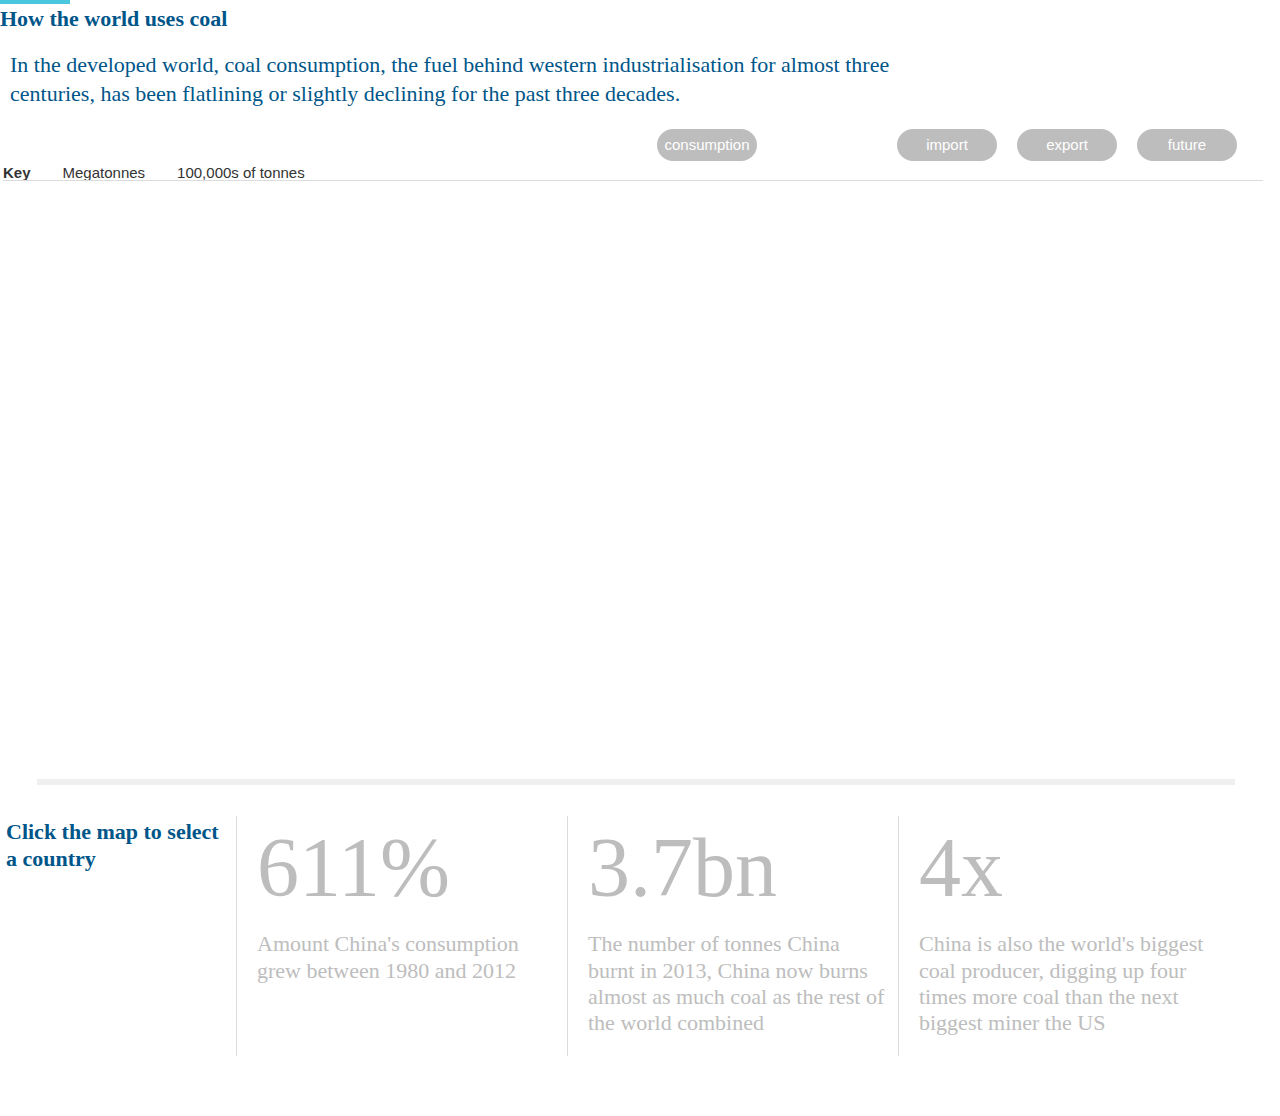
==== index.html @ 3885ae42 "initial commit" ====
<!DOCTYPE html>
<!-- saved from url=(0068)file://localhost/Users/cfenn/Desktop/forceLayoutTutorials/tute5.html -->
<html>
<head>
	<meta charset="utf-8"/>
		<meta name="viewport" content="width=device-width, initial-scale=1">

		<!-- CSS_START -->
		<!--  <link rel="stylesheet" href="css/local-fonts.css"/> -->
		<link rel="stylesheet" href="http://pasteup.guim.co.uk/0.0.5/css/fonts.pasteup.min.css"/>
		<link rel="stylesheet" href="js/libs/noUiSlider.7.0.9/jquery.nouislider.css"/>
		<link rel="stylesheet" href="css/main.css"/>

		<!-- CSS_END -->
		<!-- JS_START -->
<title>Interactive</title>
</head>

<div id="top-bar"></div>
	<div id="top-header">How the world uses coal</div>
	<!-- <div id="top-header-sub">since 1980</div> -->
<div class="wrapper">
<div id="yearText" class="large-number-top"> </div>	
<div class="copy-holder-top" id="copyHolderTop">
	In the developed world, coal consumption, the fuel behind western industrialisation for almost three centuries, has been flatlining or slightly declining for the past three decades.
			</div>
			<!-- <div id="key-holder"></div> -->
			<div id="button-holder">
				<div class="buttonnav" id="button_Future">
				  future
				</div>

				<!-- <div class="buttonnav" id="button_Trade">
				  trade
				</div> -->

				<div class="buttonnav" id="button_Export">
				  export
				</div>

				<div class="buttonnav" id="button_Import">
				  import
				</div>
				
				<div class="buttonnav-selected"  id="button_Production">
				 production
				</div>
				
				<div class="buttonnav" id="button_Consumption">
				  consumption
				</div>				

			</div>
			
			
			
	
			
			<div id="heatmap-key">
				<div class="key-item-title">Key</div>
				<div class="key-item" id="key-item-1"><div class="key-item-color-one"></div>Megatonnes</div>
				<div class="key-item" id="key-item-2"><div class="key-item-color-two"></div>100,000s of tonnes</div>
				<!-- <div class="key-item-short" id="key-item-3"><div class="key-item-color-three"></div>Imports</div>
				<div class="key-item-short" id="key-item-4"><div class="key-item-color-four"></div>Exports</div> -->
				
			</div>
			<div id="graphic-holder">

			</div>
			
			<div class="timeline">
					<div class="progressContainer">
							<!-- <div class="playButton" data-status="paused">

							</div> -->
							<div class="rangeContainer">
							  		<div id="slider-range">
							  			
							  		</div>
						  	</div>
					</div>
			</div>
			<div id="factbox-holder">
					<div id="col1" class="factbox-holder-col-left">
						<div class="small-col-header"  id="countryTitle">Click the map to select a country</div>
					</div>

					<div id="col2" class="factbox-holder-col-center-left">
						
						<div id="col-2-number" class="large-number">611%</div>
						<div class="number-caption" id="col-2-caption">Amount China's consumption grew between 1980 and 2012</div>
					</div>


					<div id="col3" class="factbox-holder-col-center-right">
						<div id="col-3-number" class="large-number">3.7bn</div>
						<div class="number-caption"  id="col-3-caption">The number of tonnes China burnt in 2013, China now burns almost as much coal as the rest of the world combined</div>
						
					</div>


					<div id="col4" class="factbox-holder-col-right">
						<div id="col-4-number" class="large-number">4x</div>
						<div class="number-caption"  id="col-4-caption">China is also the world's biggest coal producer, digging up four times more coal than the next biggest miner the US</div>
						
					</div>
			</div>
			
			
			
</div>	
		





<script src="http://interactive.guim.co.uk/libs/iframe-messenger/iframeMessenger.js" type="text/javascript"></script>
<script src="js/libs/d3/d3.v3.min.js"></script>

<script src='js/libs/jquery-1.10.1.min.js' type="text/javascript"></script>
<script src='js/libs/TweenMax.min.js' type="text/javascript"></script>
<script src="js/libs/touchmouse.js"></script>
<script src="js/libs/underscore/underscore-min.js" charset="utf-8">
<script src="js/libs/datejs/date-en-GB.js"></script>


<script src="http://d3js.org/topojson.v0.min.js"></script>
<script src="js/libs/d3/d3.geom.js"></script>
<script src="js/libs/d3/d3.layout.js"></script>
<script src = "js/libs/d3/d3.geo.projection.v0.min.js"></script>

<script src="js/libs/nouislider.js"></script>

<script src="js/main.js"></script>
<!--script src="js/forceLayout.js"></script -->

<!--  USE THIS REMOTELY -->
<!--<script src="//interactive.guim.co.uk/libs/iframe-messenger/iframeMessenger.js" type="text/javascript"></script>-->
<!--  USE THIS LOCALLY -->

<script>



// standard iframe functions
function scrollPage(d) {
	var scrollTo = d.pageYOffset + d.iframeTop + currentPosition;
	iframeMessenger.scrollTo(0, scrollTo);
}


function forceIframeResize() {
	var h = $("#wrapper").innerHeight();
	iframeMessenger.resize(h);
}
</script>

</body>
</html>
---- css/local-fonts.css ----
@font-face {
    font-family: 'Guardian Agate Sans';
    src: url('http://interactive.guim.co.uk/fonts/pasteup.guim.co.uk/fonts/latin1/Guardian-Ag-Sans-1-Web-Reg.eot');
    src: url('http://interactive.guim.co.uk/fonts/pasteup.guim.co.uk/fonts/latin1/Guardian-Ag-Sans-1-Web-Reg.eot?#iefix') format('embedded-opentype'),url('http://interactive.guim.co.uk/fonts/pasteup.guim.co.uk/fonts/latin1/Guardian-Ag-Sans-1-Web-Reg.woff') format('woff'),url('http://interactive.guim.co.uk/fonts/pasteup.guim.co.uk/fonts/latin1/Guardian-Ag-Sans-1-Web-Reg.ttf') format('truetype'),url('http://interactive.guim.co.uk/fonts/pasteup.guim.co.uk/fonts/latin1/Guardian-Ag-Sans-1-Web-Reg.svg#Guardian-Text-Egyp-Web-Reg') format('svg');
    font-weight: normal;
    font-style: normal;
    font-stretch: normal;
}

@font-face {
    font-family: 'Guardian Agate Sans';
    src: url('http://interactive.guim.co.uk/fonts/pasteup.guim.co.uk/fonts/latin1/Guardian-Ag-Sans-1-Web-Reg-It.eot');
    src: url('http://interactive.guim.co.uk/fonts/pasteup.guim.co.uk/fonts/latin1/Guardian-Ag-Sans-1-Web-Reg-It.eot?#iefix') format('embedded-opentype'),url('http://interactive.guim.co.uk/fonts/pasteup.guim.co.uk/fonts/latin1/Guardian-Ag-Sans-1-Web-Reg-It.woff') format('woff'),url('http://interactive.guim.co.uk/fonts/pasteup.guim.co.uk/fonts/latin1/Guardian-Ag-Sans-1-Web-Reg-It.ttf') format('truetype'),url('http://interactive.guim.co.uk/fonts/pasteup.guim.co.uk/fonts/latin1/Guardian-Ag-Sans-1-Web-Reg-It.svg#Guardian-Text-Egyp-Web-Reg-It') format('svg');
    font-weight: normal;
    font-style: italic;
    font-stretch: normal;
}

@font-face {
    font-family: 'Guardian Agate Sans';
    src: url('http://interactive.guim.co.uk/fonts/pasteup.guim.co.uk/fonts/latin1/Guardian-Ag-Sans-1-Web-Bold.eot');
    src: url('http://interactive.guim.co.uk/fonts/pasteup.guim.co.uk/fonts/latin1/Guardian-Ag-Sans-1-Web-Bold.eot?#iefix') format('embedded-opentype'),url('http://interactive.guim.co.uk/fonts/pasteup.guim.co.uk/fonts/latin1/Guardian-Ag-Sans-1-Web-Bold.woff') format('woff'),url('http://interactive.guim.co.uk/fonts/pasteup.guim.co.uk/fonts/latin1/Guardian-Ag-Sans-1-Web-Bold.ttf') format('truetype'),url('http://interactive.guim.co.uk/fonts/pasteup.guim.co.uk/fonts/latin1/Guardian-Ag-Sans-1-Web-Bold.svg#Guardian-Text-Egyp-Web-Medium') format('svg');
    font-weight: bold;
    font-style: normal;
    font-stretch: normal;
}

@font-face {
    font-family: 'Guardian Agate Sans';
    src: url('http://interactive.guim.co.uk/fonts/pasteup.guim.co.uk/fonts/latin1/Guardian-Ag-Sans-1-Web-Bold-It.eot');
    src: url('http://interactive.guim.co.uk/fonts/pasteup.guim.co.uk/fonts/latin1/Guardian-Ag-Sans-1-Web-Bold-It.eot?#iefix') format('embedded-opentype'),url('http://interactive.guim.co.uk/fonts/pasteup.guim.co.uk/fonts/latin1/Guardian-Ag-Sans-1-Web-Bold-It.woff') format('woff'),url('http://interactive.guim.co.uk/fonts/pasteup.guim.co.uk/fonts/latin1/Guardian-Ag-Sans-1-Web-Bold-It.ttf') format('truetype'),url('http://interactive.guim.co.uk/fonts/pasteup.guim.co.uk/fonts/latin1/Guardian-Ag-Sans-1-Web-Bold-It.svg#Guardian-Text-Egyp-Web-Med-It') format('svg');
    font-weight: bold;
    font-style: italic;
    font-stretch: normal;
}

@font-face {
    font-family: 'Guardian Compact';
    src: url('http://interactive.guim.co.uk/fonts/pasteup.guim.co.uk/fonts/latin1/Guardian-Compact-Web-Black.eot');
    src: url('http://interactive.guim.co.uk/fonts/pasteup.guim.co.uk/fonts/latin1/Guardian-Compact-Web-Black.eot?#iefix') format('embedded-opentype'),url('http://interactive.guim.co.uk/fonts/pasteup.guim.co.uk/fonts/latin1/Guardian-Compact-Web-Black.woff') format('woff'),url('http://interactive.guim.co.uk/fonts/pasteup.guim.co.uk/fonts/latin1/Guardian-Compact-Web-Black.ttf') format('truetype'),url('http://interactive.guim.co.uk/fonts/pasteup.guim.co.uk/fonts/latin1/Guardian-Compact-Web-Black.svg#Guardian-Compact-Web-Black') format('svg');
    font-weight: normal;
    font-style: normal;
    font-stretch: normal;
}

@font-face {
    font-family: "Guardian Egyptian Headline";
    src: url('http://interactive.guim.co.uk/fonts/pasteup.guim.co.uk/fonts/latin1/Guardian-Egyp-Web-Light.eot');
    src: url('http://interactive.guim.co.uk/fonts/pasteup.guim.co.uk/fonts/latin1/Guardian-Egyp-Web-Light.eot?#iefix') format('embedded-opentype'),url('http://interactive.guim.co.uk/fonts/pasteup.guim.co.uk/fonts/latin1/Guardian-Egyp-Web-Light.woff') format('woff'),url('http://interactive.guim.co.uk/fonts/pasteup.guim.co.uk/fonts/latin1/Guardian-Egyp-Web-Light.ttf') format('truetype'),url('http://interactive.guim.co.uk/fonts/pasteup.guim.co.uk/fonts/latin1/Guardian-Egyp-Web-Light.svg#Guardian-Egyp-Web-Light') format('svg');
    font-weight: 200;
    font-style: normal;
    font-stretch: normal;
}

@font-face {
    font-family: "Guardian Egyptian Headline";
    src: url('http://interactive.guim.co.uk/fonts/pasteup.guim.co.uk/fonts/latin1/Guardian-Egyp-Web-Regular.eot');
    src: url('http://interactive.guim.co.uk/fonts/pasteup.guim.co.uk/fonts/latin1/Guardian-Egyp-Web-Regular.eot?#iefix') format('embedded-opentype'),url('http://interactive.guim.co.uk/fonts/pasteup.guim.co.uk/fonts/latin1/Guardian-Egyp-Web-Regular.woff') format('woff'),url('http://interactive.guim.co.uk/fonts/pasteup.guim.co.uk/fonts/latin1/Guardian-Egyp-Web-Regular.ttf') format('truetype'),url('http://interactive.guim.co.uk/fonts/pasteup.guim.co.uk/fonts/latin1/Guardian-Egyp-Web-Regular.svg#Guardian-Egyp-Web-Regular') format('svg');
    font-weight: normal;
    font-style: normal;
    font-stretch: normal;
}

@font-face {
    font-family: "Guardian Egyptian Headline";
    src: url('http://interactive.guim.co.uk/fonts/pasteup.guim.co.uk/fonts/latin1/Guardian-Egyp-Web-Regular-It.eot');
    src: url('http://interactive.guim.co.uk/fonts/pasteup.guim.co.uk/fonts/latin1/Guardian-Egyp-Web-Regular-It.eot?#iefix') format('embedded-opentype'),url('http://interactive.guim.co.uk/fonts/pasteup.guim.co.uk/fonts/latin1/Guardian-Egyp-Web-Regular-It.woff') format('woff'),url('http://interactive.guim.co.uk/fonts/pasteup.guim.co.uk/fonts/latin1/Guardian-Egyp-Web-Regular-It.ttf') format('truetype'),url('http://interactive.guim.co.uk/fonts/pasteup.guim.co.uk/fonts/latin1/Guardian-Egyp-Web-Regular-It.svg#Guardian-Egyp-Web-Regular-It') format('svg');
    font-weight: normal;
    font-style: italic;
    font-stretch: normal;
}

@font-face {
    font-family: "Guardian Egyptian Headline";
    src: url('http://interactive.guim.co.uk/fonts/pasteup.guim.co.uk/fonts/latin1/Guardian-Egyp-Web-Medium.eot');
    src: url('http://interactive.guim.co.uk/fonts/pasteup.guim.co.uk/fonts/latin1/Guardian-Egyp-Web-Medium.eot?#iefix') format('embedded-opentype'),url('http://interactive.guim.co.uk/fonts/pasteup.guim.co.uk/fonts/latin1/Guardian-Egyp-Web-Medium.woff') format('woff'),url('http://interactive.guim.co.uk/fonts/pasteup.guim.co.uk/fonts/latin1/Guardian-Egyp-Web-Medium.ttf') format('truetype'),url('http://interactive.guim.co.uk/fonts/pasteup.guim.co.uk/fonts/latin1/Guardian-Egyp-Web-Medium.svg#Guardian-Egyp-Web-Medium') format('svg');
    font-weight: 500;
    font-style: normal;
    font-stretch: normal;
}

@font-face {
    font-family: "Guardian Egyptian Headline";
    src: url('http://interactive.guim.co.uk/fonts/pasteup.guim.co.uk/fonts/latin1/Guardian-Egyp-Web-Semibold.eot');
    src: url('http://interactive.guim.co.uk/fonts/pasteup.guim.co.uk/fonts/latin1/Guardian-Egyp-Web-Semibold.eot?#iefix') format('embedded-opentype'),url('http://interactive.guim.co.uk/fonts/pasteup.guim.co.uk/fonts/latin1/Guardian-Egyp-Web-Semibold.woff') format('woff'),url('http://interactive.guim.co.uk/fonts/pasteup.guim.co.uk/fonts/latin1/Guardian-Egyp-Web-Semibold.ttf') format('truetype'),url('http://interactive.guim.co.uk/fonts/pasteup.guim.co.uk/fonts/latin1/Guardian-Egyp-Web-Semibold.svg#Guardian-Egyp-Web-Semibold') format('svg');
    font-weight: 600;
    font-style: normal;
    font-stretch: normal;
}

@font-face {
    font-family: "Guardian Egyptian Headline";
    src: url('http://interactive.guim.co.uk/fonts/pasteup.guim.co.uk/fonts/latin1/Guardian-Egyp-Web-Semibold-It.eot');
    src: url('http://interactive.guim.co.uk/fonts/pasteup.guim.co.uk/fonts/latin1/Guardian-Egyp-Web-Semibold-It.eot?#iefix') format('embedded-opentype'),url('http://interactive.guim.co.uk/fonts/pasteup.guim.co.uk/fonts/latin1/Guardian-Egyp-Web-Semibold-It.woff') format('woff'),url('http://interactive.guim.co.uk/fonts/pasteup.guim.co.uk/fonts/latin1/Guardian-Egyp-Web-Semibold-It.ttf') format('truetype'),url('http://interactive.guim.co.uk/fonts/pasteup.guim.co.uk/fonts/latin1/Guardian-Egyp-Web-Semibold-It.svg#Guardian-Egyp-Web-Semibold-It') format('svg');
    font-weight: 600;
    font-style: italic;
    font-stretch: normal;
}

@font-face {
    font-family: "Guardian Egyptian Headline";
    src: url('http://interactive.guim.co.uk/fonts/pasteup.guim.co.uk/fonts/latin1/Guardian-Egyp-Web-Bold.eot');
    src: url('http://interactive.guim.co.uk/fonts/pasteup.guim.co.uk/fonts/latin1/Guardian-Egyp-Web-Bold.eot?#iefix') format('embedded-opentype'),url('http://interactive.guim.co.uk/fonts/pasteup.guim.co.uk/fonts/latin1/Guardian-Egyp-Web-Bold.woff') format('woff'),url('http://interactive.guim.co.uk/fonts/pasteup.guim.co.uk/fonts/latin1/Guardian-Egyp-Web-Bold.ttf') format('truetype'),url('http://interactive.guim.co.uk/fonts/pasteup.guim.co.uk/fonts/latin1/Guardian-Egyp-Web-Bold.svg#Guardian-Egyp-Web-Bold') format('svg');
    font-weight: bold;
    font-style: normal;
    font-stretch: normal;
}

@font-face {
    font-family: "Guardian Egyptian Headline";
    src: url('http://interactive.guim.co.uk/fonts/pasteup.guim.co.uk/fonts/latin1/Guardian-Egyp-Web-Bold-It.eot');
    src: url('http://interactive.guim.co.uk/fonts/pasteup.guim.co.uk/fonts/latin1/Guardian-Egyp-Web-Bold-It.eot?#iefix') format('embedded-opentype'),url('http://interactive.guim.co.uk/fonts/pasteup.guim.co.uk/fonts/latin1/Guardian-Egyp-Web-Bold-It.woff') format('woff'),url('http://interactive.guim.co.uk/fonts/pasteup.guim.co.uk/fonts/latin1/Guardian-Egyp-Web-Bold-It.ttf') format('truetype'),url('http://interactive.guim.co.uk/fonts/pasteup.guim.co.uk/fonts/latin1/Guardian-Egyp-Web-Bold-It.svg#Guardian-Egyp-Web-Bold-It') format('svg');
    font-weight: bold;
    font-style: italic;
    font-stretch: normal;
}

@font-face {
    font-family: "Guardian Egyptian Text";
    src: url('http://interactive.guim.co.uk/fonts/pasteup.guim.co.uk/fonts/latin1/Guardian-Text-Egyp-Web-Reg.eot');
    src: url('http://interactive.guim.co.uk/fonts/pasteup.guim.co.uk/fonts/latin1/Guardian-Text-Egyp-Web-Reg.eot?#iefix') format('embedded-opentype'),url('http://interactive.guim.co.uk/fonts/pasteup.guim.co.uk/fonts/latin1/Guardian-Text-Egyp-Web-Reg.woff') format('woff'),url('http://interactive.guim.co.uk/fonts/pasteup.guim.co.uk/fonts/latin1/Guardian-Text-Egyp-Web-Reg.ttf') format('truetype'),url('http://interactive.guim.co.uk/fonts/pasteup.guim.co.uk/fonts/latin1/Guardian-Text-Egyp-Web-Reg.svg#Guardian-Text-Egyp-Web-Reg') format('svg');
    font-weight: normal;
    font-style: normal;
    font-stretch: normal;
}

@font-face {
    font-family: "Guardian Egyptian Text";
    src: url('http://interactive.guim.co.uk/fonts/pasteup.guim.co.uk/fonts/latin1/Guardian-Text-Egyp-Web-Reg-It.eot');
    src: url('http://interactive.guim.co.uk/fonts/pasteup.guim.co.uk/fonts/latin1/Guardian-Text-Egyp-Web-Reg-It.eot?#iefix') format('embedded-opentype'),url('http://interactive.guim.co.uk/fonts/pasteup.guim.co.uk/fonts/latin1/Guardian-Text-Egyp-Web-Reg-It.woff') format('woff'),url('http://interactive.guim.co.uk/fonts/pasteup.guim.co.uk/fonts/latin1/Guardian-Text-Egyp-Web-Reg-It.ttf') format('truetype'),url('http://interactive.guim.co.uk/fonts/pasteup.guim.co.uk/fonts/latin1/Guardian-Text-Egyp-Web-Reg-It.svg#Guardian-Text-Egyp-Web-Reg-It') format('svg');
    font-weight: normal;
    font-style: italic;
    font-stretch: normal;
}

@font-face {
    font-family: "Guardian Egyptian Text";
    src: url('http://interactive.guim.co.uk/fonts/pasteup.guim.co.uk/fonts/latin1/Guardian-Text-Egyp-Web-Med.eot');
    src: url('http://interactive.guim.co.uk/fonts/pasteup.guim.co.uk/fonts/latin1/Guardian-Text-Egyp-Web-Med.eot?#iefix') format('embedded-opentype'),url('http://interactive.guim.co.uk/fonts/pasteup.guim.co.uk/fonts/latin1/Guardian-Text-Egyp-Web-Med.woff') format('woff'),url('http://interactive.guim.co.uk/fonts/pasteup.guim.co.uk/fonts/latin1/Guardian-Text-Egyp-Web-Med.ttf') format('truetype'),url('http://interactive.guim.co.uk/fonts/pasteup.guim.co.uk/fonts/latin1/Guardian-Text-Egyp-Web-Med.svg#Guardian-Text-Egyp-Web-Medium') format('svg');
    font-weight: 500;
    font-style: normal;
    font-stretch: normal;
}

@font-face {
    font-family: "Guardian Egyptian Text";
    src: url('http://interactive.guim.co.uk/fonts/pasteup.guim.co.uk/fonts/latin1/Guardian-Text-Egyp-Web-Med-It.eot');
    src: url('http://interactive.guim.co.uk/fonts/pasteup.guim.co.uk/fonts/latin1/Guardian-Text-Egyp-Web-Med-It.eot?#iefix') format('embedded-opentype'),url('http://interactive.guim.co.uk/fonts/pasteup.guim.co.uk/fonts/latin1/Guardian-Text-Egyp-Web-Med-It.woff') format('woff'),url('http://interactive.guim.co.uk/fonts/pasteup.guim.co.uk/fonts/latin1/Guardian-Text-Egyp-Web-Med-It.ttf') format('truetype'),url('http://interactive.guim.co.uk/fonts/pasteup.guim.co.uk/fonts/latin1/Guardian-Text-Egyp-Web-Med-It.svg#Guardian-Text-Egyp-Web-Med-It') format('svg');
    font-weight: 500;
    font-style: italic;
    font-stretch: normal;
}

@font-face {
    font-family: "Guardian Sans Headline";
    src: url('http://interactive.guim.co.uk/fonts/pasteup.guim.co.uk/fonts/latin1/Guardian-Sans-Web-Light.eot');
    src: url('http://interactive.guim.co.uk/fonts/pasteup.guim.co.uk/fonts/latin1/Guardian-Sans-Web-Light.eot?#iefix') format('embedded-opentype'),url('http://interactive.guim.co.uk/fonts/pasteup.guim.co.uk/fonts/latin1/Guardian-Sans-Web-Light.woff') format('woff'),url('http://interactive.guim.co.uk/fonts/pasteup.guim.co.uk/fonts/latin1/Guardian-Sans-Web-Light.ttf') format('truetype'),url('http://interactive.guim.co.uk/fonts/pasteup.guim.co.uk/fonts/latin1/Guardian-Sans-Web-Light.svg#Guardian-Sans-Web-Light') format('svg');
    font-weight: 200;
    font-style: normal;
    font-stretch: normal;
}

@font-face {
    font-family: "Guardian Sans Headline";
    src: url('http://interactive.guim.co.uk/fonts/pasteup.guim.co.uk/fonts/latin1/Guardian-Sans-Web-Regular.eot');
    src: url('http://interactive.guim.co.uk/fonts/pasteup.guim.co.uk/fonts/latin1/Guardian-Sans-Web-Regular.eot?#iefix') format('embedded-opentype'),url('http://interactive.guim.co.uk/fonts/pasteup.guim.co.uk/fonts/latin1/Guardian-Sans-Web-Regular.woff') format('woff'),url('http://interactive.guim.co.uk/fonts/pasteup.guim.co.uk/fonts/latin1/Guardian-Sans-Web-Regular.ttf') format('truetype'),url('http://interactive.guim.co.uk/fonts/pasteup.guim.co.uk/fonts/latin1/Guardian-Sans-Web-Regular.svg#Guardian-Sans-Web-Regular') format('svg');
    font-weight: normal;
    font-style: normal;
    font-stretch: normal;
}

@font-face {
    font-family: "Guardian Titlepiece";
    src: url('http://interactive.guim.co.uk/fonts/pasteup.guim.co.uk/fonts/latin1/GuardianTitlepieceWeb-Regular.eot');
    src: url('http://interactive.guim.co.uk/fonts/pasteup.guim.co.uk/fonts/latin1/GuardianTitlepieceWeb-Regular.eot?#iefix') format('embedded-opentype'),url('http://interactive.guim.co.uk/fonts/pasteup.guim.co.uk/fonts/latin1/GuardianTitlepieceWeb-Regular.woff') format('woff'),url('http://interactive.guim.co.uk/fonts/pasteup.guim.co.uk/fonts/latin1/GuardianTitlepieceWeb-Regular.ttf') format('truetype'),url('http://interactive.guim.co.uk/fonts/pasteup.guim.co.uk/fonts/latin1/GuardianTitlepieceWeb-Regular.svg#GuardianTitlepieceWeb-Regular') format('svg');
    font-weight: normal;
    font-style: normal;
    font-stretch: normal;
}

@font-face {
    font-family: "DW72 Weekend Cond";
    src: url('http://interactive.guim.co.uk/fonts/pasteup.guim.co.uk/fonts/latin1/DW72-Weekend-Cond-Web-BL-Head.eot');
    src: url('http://interactive.guim.co.uk/fonts/pasteup.guim.co.uk/fonts/latin1/DW72-Weekend-Cond-Web-BL-Head.eot?#iefix') format('embedded-opentype'),url('http://interactive.guim.co.uk/fonts/pasteup.guim.co.uk/fonts/latin1/DW72-Weekend-Cond-Web-BL-Head.woff') format('woff'),url('http://interactive.guim.co.uk/fonts/pasteup.guim.co.uk/fonts/latin1/DW72-Weekend-Cond-Web-BL-Head.ttf') format('truetype'),url('http://interactive.guim.co.uk/fonts/pasteup.guim.co.uk/fonts/latin1/DW72-Weekend-Cond-Web-BL-Head.svg#GuardianTitlepieceWeb-Regular') format('svg');
    font-weight: normal;
    font-style: normal;
    font-stretch: normal;
}
---- css/main.css ----
body {
	font-family: "Guardian Agate Sans", Arial, sans-serif;
	font-size: 10px;
	color: #333;
	background-color: #FFF;
}

p{
	font-family: "Guardian Egyptian Headline", Georgia, serif;
	font-weight: 200;
	font-size: 1.8em;
	line-height: 1.5em;
	color: #767676;
}

h2{
	font-family: "Guardian Egyptian Headline", Georgia, serif;
	font-weight: 400;
	font-size: 3em;
	line-height: 1.2em;
	color: #333;
}

h3{
	font-family: "Guardian Egyptian Headline", Georgia, serif;
	font-weight: 400;
	font-size: 2.4em;
	line-height: 1.05em;
	color: #333;
}

h4{
	font-family: "Guardian Egyptian Headline", Georgia, serif;
	font-weight: 400;
	font-size: 2.4em;
	text-align:center;
	line-height: 1.5em;
	color: #767676;
}

h5{
	display: inline !important;
	font-family: "Guardian Egyptian Headline", Georgia, serif;
	font-weight: 500;
	font-size: 2.2em;
	text-align:left;
	line-height: 1.2em;
	padding:0 0 12px 0;
	margin: 0;
	color: #333;
}

h6{
	font-family: "Guardian Egyptian Headline", Georgia, serif;
	font-weight: 400;
	font-size: 1.8em;
	text-align:left;
	line-height: 1.5em;
	padding:0;
	margin: 0;
	color: #333;
}

/*timeline player*/

.timeline{
	background-color: #fff;
    clear: right;
    float: left;
    max-width: 1260px;
    min-width: 320px;
    padding: 6px 0 24px;
    position: relative;
    width: 100%;
    top:12px;
    left: 0px;
    margin-left:-15px;

}

.progressContainer {
    width: 100%;
    height: 24px;
    position: relative;
    left:0px;
    /*border-top: 1px solid #eee;*/
    padding-top: 12px;
    background-color:#FFF;
}

.playButton {
    width: 32px;
    height: 32px;
    border-radius: 99999px;
    background: #333;
    position: absolute;
    cursor: pointer;
    left: 0;
}

.playButton[data-status=paused]:before {
    content: '';
    position: absolute;
    display: block;
    width: 0;
    height: 0;
    border-style: solid;
    border-width: .4em 0 .4em .96em;
    border-color: transparent transparent transparent #f1f1f1;
    -moz-transform: scale(0.99999);
    top: 50%;
    left: 0;
    margin-top: -.4em;
    margin-left: 1.2em;
}

.playButton[data-status=playing]:before {
    content: '';
    position: absolute;
    display: block;
    height: 13px;
    width: 2px;
    border-right: 4px solid;
    border-left: 4px solid;
    border-color: #f1f1f1;
    left: 11px;
    top: 10px;
}

.playButton:hover {
    background: #4cc5de;
}

.playButton:hover[data-status=paused]:before {
    border-color: transparent transparent transparent #333;
}

.playButton:hover[data-status=playing]:before {
    border-color: #333;
}

.rangeContainer {
    margin-left: 52px;
    -moz-box-sizing: border-box;
    box-sizing: border-box;
    margin-right: 10px;
    top: 4px;
    position: relative;
    padding-top: 1px;
}

#slider-range {
    border-radius: 0px !important; 
    height: 6px;
    background: #EFEFEF;
    /*border: 1px solid #dcdcdc;*/
    margin-top: 6px;
}


#slider-range .noUi-handle {
	border-radius: 50% !important;
	margin: 1px 0 4px 0;
	height: 30px;
	width: 30px;
	background-color: #194377 !important;
	box-shadow: none;
	border: none;
	top: -15px;
	left: -15px;
	cursor: pointer;
}



#slider-range .noUi-handle:after,.element-interactive #slider-range .noUi-handle:before {
    display: none !important;
    content: '';
    background-color: #4cc5de !important;
}

.noUi-handle:before, .noUi-handle:after{
	background: none !important;
}

#currentSliderInput {
    padding-top: 3px;
    padding-bottom: 3px;
    margin-top: 10px;
    font-size: 14px;
    font-weight: 400;
    text-align: justify;
    border-top: 1px solid;
    border-bottom: 1px solid;
    border-color: #DFDFDF;
}
/*end timeline css */


.wrapper{
	position:absolute;
	top: 48px;
	left:0px;
	background-color:#FFF;
	min-width:320px;
	max-width:1260px;
	width:100%;
}

#top-bar{
	position:absolute;
	top:0px;
	left:0px;
	height:4px;
	width:70px;
	background-color:#4bc6df;
}

#top-header{
	position:absolute;
	float:left;
	clear:right;
	left:0px;
	top:6px;
	height:auto;
	font-family:"Guardian Egyptian Headline", Georgia, serif;
	font-size:2.2em;
	line-height: 1.2em;
	font-weight:700;
	text-align:left;
	color: #005689;
}

#top-header-sub{
	position: absolute;
	float:left;
	clear:right;
	left:0px;
	top:31px;
	font-family: "Guardian Egyptian Headline", Georgia, serif;
	font-weight: 400;
	font-size:180%;
	line-height: 110%;
	padding:0;
	margin: 0;
	color: #333;
}

.circleGraphic{
	cursor:pointer;
}	

.copy-holder-bottom{
	position: relative;
	top:12px;
	left:0px;
	max-width: 1260px;
	min-width:320px;
	width:90%;
	float:left;
	clear:right;
	margin:0 0 12px 6px;	
	font-family: "Guardian Agate Sans","Helvetica", Helvetica, Arial, sans-serif;
	font-weight: 400;
	font-size:180%;
	line-height:130%;
	color:#333;
	left: 160px;
}


#factbox-holder{
	position: relative;
	top:12px;
	left:0px;
	float:left;
	clear:right;
	margin:0 0 12px 6px;
	max-width: 1260px;
	min-width:320px;
	width:100%;

	background-color: #FFF;
}

.small-col-header{
	clear: right;
    color: #005689;
    float:left;
	clear:right;
	text-align: left;
	position: relative;
	left: 0;
	padding-top:3px;
    font-family: "Guardian Egyptian Headline",Georgia,serif;
    font-size: 2.2em;
    font-weight: 700;
    height: auto;
    
    line-height: 1.2em;
    

}



.large-number{
	font-family: "Guardian Egyptian Headline", Georgia, serif;
	font-weight:200;
	font-size: 8.4em;
	float:left;
	clear:right;
	text-align: left;
	width: 100%;
	padding: 3px 10px 12px 10px;
	margin: 0;
	color: #bdbdbd;
}



.number-caption{
	font-family: "Guardian Egyptian Headline", Georgia, serif;
	font-weight: 400;
	font-size: 2.2em;
	line-height: 1.2em;
	font-weight:200;
	text-align:left;
	color:#bdbdbd;
	padding: 3px 10px 24px 10px;
	clear: both;
	/*border-bottom: 1px dotted #005689;*/
}



.key-item-title, .key-item-title-short, .key-item, .key-item-short{
	width:120px;
	height:auto;
	float:left;
	clear:right;
	padding-left: 12px;
	font-family: "Guardian Agate Sans", Arial, sans-serif;
	font-weight: 600;
	font-size:1.5em;
	line-height: 1.5em;
	color: #333;
	margin-bottom: 10px;
}

.key-item{
	width:auto;
	font-weight: 400;
	
}

.key-item-short{
	width:auto;
	font-weight: 400;
}

.key-item-title {
	width:auto;
	float:left;
	clear:right;
	padding-left:3px;

}

.key-item-title-short{
	width:67px;
}

.key-item-color-one, .key-item-color-two, .key-item-color-three, .key-item-color-four{
	width:10px;
	height:10px;
	padding: 2px;
	margin-right:6px;
	margin-top:3px;
	border-radius: 50%;
	float:left;
	clear:right;
}


/*MAP CSS */

path {
  stroke: white;
  stroke-width: 0.25px;
  fill: #dbdbd8;
}

circle.node{
  /*fill-opacity: 0.3;
  stroke-opacity: 0.3;*/
  opacity: 0.75;
  cursor:pointer;
}

circle.nodeB{
  /*fill-opacity: 0.3;
  stroke-opacity: 0.3;*/
  opacity: 0.75;
  cursor:pointer;
}

circle.line-anchor {
  fill: #333;
  display: none;
}

line.link {
  fill: none;
  stroke: #333;
  stroke-width: 1.5px;
}

@media only screen and (max-width:499px){

.key-item-title {
	width:20px;
}

#heatmap-key{
	background-color: rgba(255, 255, 255, 1);
    clear: right;
    float: left;
    left: 0;
    padding: 24px 0 3px 6px;
    position: relative;
    top: 0;
    width: 100%;
}
	
#button-holder{
	position: relative;
	left:3px;
	top:3px;

	width: 100%;
	float:left;
	clear:right;
  	text-align: center;
  	padding-top:23px;
	height:auto;

	
}


.buttonnav {
    float: left;
    width:100px;
	height:25px;
	border-radius: 16px;
	text-align: center;
	margin: 0 20px 12px 0;
	padding: 7px 0 0 0;
	font-family: "Guardian Agate Sans", Arial, sans-serif;
	font-size: 15px;
	overflow:hidden;
	color: #FFFFFF;
	background-color: #bdbdbd !important;
	cursor:pointer;
}

.buttonnav-selected {
    float: left;
    width:100px;
	height:25px;
	border-radius: 16px;
	text-align: center;
	margin: 0 20px 12px 0;
	padding: 7px 0 0 0;
	font-family: "Guardian Agate Sans", Arial, sans-serif;
	font-size: 15px;
	color: #FFFFFF;
	cursor:pointer;
}


.copy-holder-top {
    clear: right;
    color: #005689;
    float: left;
    font-family: "Guardian Egyptian Headline",Georgia,serif;
    font-size: 2.2em;
    font-weight: 200;
    left: 0;
    line-height: 1.3em;
    margin: 0 0 12px 0px;

    padding: 3px 0 0 3px;
    position: relative;
    width: 310px;
    background-color: #FFF;
}


.large-number-top{
	font-family: "Guardian Egyptian Headline", Georgia, serif;
	font-weight:200;
	font-size: 8.1em;
	float:left;

	text-align: left;
	
	padding: 0px 10px 0px 0px;
	width: auto;
	
	
	color: #005689;
}

#graphic-holder{
	position: relative;
	left:3px;
	top:3px;
	width: 100%;
	height:320px;
	float:left;
	clear:right;
}

.factbox-holder-col-left{
	position: relative;
	width:310px;
	height:60px;
	float:left;
	clear:right;
	padding-right: 10px;
}



.factbox-holder-col-right, .factbox-holder-col-center-left, .factbox-holder-col-center-right{
	position: relative;
	width:320px;
	float:left;
	padding-left: 0px;
	border-bottom: 1px solid #dcdcdc;
	height:60px;

}

}



@media only screen and (min-width : 500px) and (max-width : 1224px){

#heatmap-key{
	background-color: rgba(255, 255, 255, 1);
    clear: right;
    float: left;
    left: 0;
    padding: 24px 0 3px 6px;
    position: relative;
    top: 0;
    width: 100%;
}
	
#button-holder{
	position: relative;
	left:3px;
	top:3px;

	width: 100%;
	float:left;
	clear:right;
  	text-align: center;
  	padding-top:23px;
	height:auto;

	
}

#graphic-holder{
	position: relative;
	left:3px;
	top:3px;
	width: 100%;
	height:560px;
	float:left;
	clear:right;
}



.buttonnav {
    float: left;
    width:100px;
	height:25px;
	border-radius: 16px;
	text-align: center;
	margin: 0 20px 12px 0;
	padding: 7px 0 0 0;
	font-family: "Guardian Agate Sans", Arial, sans-serif;
	font-size: 15px;
	overflow:hidden;
	color: #FFFFFF;
	background-color: #bdbdbd !important;
	cursor:pointer;
}

.buttonnav-selected {
    float: left;
    width:100px;
	height:25px;
	border-radius: 16px;
	text-align: center;
	margin: 0 20px 12px 0;
	padding: 7px 0 0 0;
	font-family: "Guardian Agate Sans", Arial, sans-serif;
	font-size: 15px;
	color: #FFFFFF;
	cursor:pointer;
}


.copy-holder-top {
    clear: right;
    color: #005689;
    float: left;
    font-family: "Guardian Egyptian Headline",Georgia,serif;
    font-size: 2.2em;
    font-weight: 200;
    left: 0;
    line-height: 1.3em;
    margin: 0 0 12px 0px;
   	border-left: 1px solid #005689;
    padding: 3px 0 0 10px;
    position: relative;
    
    width: 450px;
    height: 192px;

    background-color: #FFF;
}


.large-number-top{
	font-family: "Guardian Egyptian Headline", Georgia, serif;
	font-weight:200;
	font-size: 10em;
	float:left;

	text-align: left;
	
	padding: 0px 10px 0px 0px;
	width: 225px;
	
	
	color: #005689;
}


#graphic-holder{
	position: relative;
	left:3px;
	top:3px;
	width: 100%;
	height:450px;
	float:left;
	clear:right;
}

.factbox-holder-col-left{
	position: relative;
	width:140px;
	height:300px;
	float:left;
	clear:right;
	padding-right: 10px;

}



.factbox-holder-col-right, .factbox-holder-col-center-left, .factbox-holder-col-center-right{
	position: relative;
	width:320px;
	float:left;
	padding-left: 10px;
	border-left: 1px solid #dcdcdc;
	height:240px;
}

}




@media only screen and (min-width : 1225px) {

#heatmap-key{
	background-color: rgba(255, 255, 255, 1);
    clear: right;
    float: left;
    left: 0px;
    padding: 24px 0 3px 0px;
    position: absolute;
    top: 90px;
    width: 40%;
}

#button-holder{
	position: relative;
	right:3px;
	width: 100%;
	float:left;
	clear:right;
  	text-align: center;
  	padding-top:9px;
	height:48px;	
}

#graphic-holder {
    border-top: 1px solid #dcdcdc;
    clear: right;
    float: left;
    height: 560px;
    left: 3px;
    position: relative;
    top: 0;
    width: 100%;
}



.buttonnav {
    float: right;
    width:100px;
	height:25px;
	border-radius: 16px;
	text-align: center;
	margin: 0 20px 12px 0;
	padding: 7px 0 0 0;
	font-family: "Guardian Agate Sans", Arial, sans-serif;
	font-size: 15px;
	overflow:hidden;
	color: #FFFFFF;
	background-color: #bdbdbd !important;
	cursor:pointer;
}

.buttonnav-selected {
    float: right;
    width:100px;
	height:25px;
	border-radius: 16px;
	text-align: center;
	margin: 0 20px 12px 0;
	padding: 7px 0 0 0;
	font-family: "Guardian Agate Sans", Arial, sans-serif;
	font-size: 15px;
	color: #FFFFFF;
	cursor:pointer;
}


.copy-holder-top {
    clear: right;
    color: #005689;
    float: left;
    font-family: "Guardian Egyptian Headline",Georgia,serif;
    font-size: 2.2em;
    font-weight: 200;
    line-height: 1.3em; 
    margin: 0 0 12px 10px;
    max-width: 940px;
    min-width: 320px;
    padding: 3px 0 0 0;
    position: relative;
    left: 0px;
    width: 100%;
}

.large-number-top {
    border-right: 1px solid #005689;
    color: #005689;
    float: left;
    font-family: "Guardian Egyptian Headline",Georgia,serif;
    font-size: 10em;
    font-weight: 200;
  	padding: 0 10px 0 0;
    text-align: left;
    width: 225px;
}

#graphic-holder{
	position: relative;
	left:3px;
	top:3px;
	width: 100%;
	height:560px;
	float:left;
	clear:right;
}

.factbox-holder-col-left{
	position: relative;
	width:220px;
	height:300px;
	float:left;
	clear:right;
	padding-right: 10px;
}



.factbox-holder-col-right, .factbox-holder-col-center-left, .factbox-holder-col-center-right{
	position: relative;
	width:320px;
	float:left;
	padding-left: 10px;
	border-left: 1px solid #dcdcdc;
		height:240px;
}

}
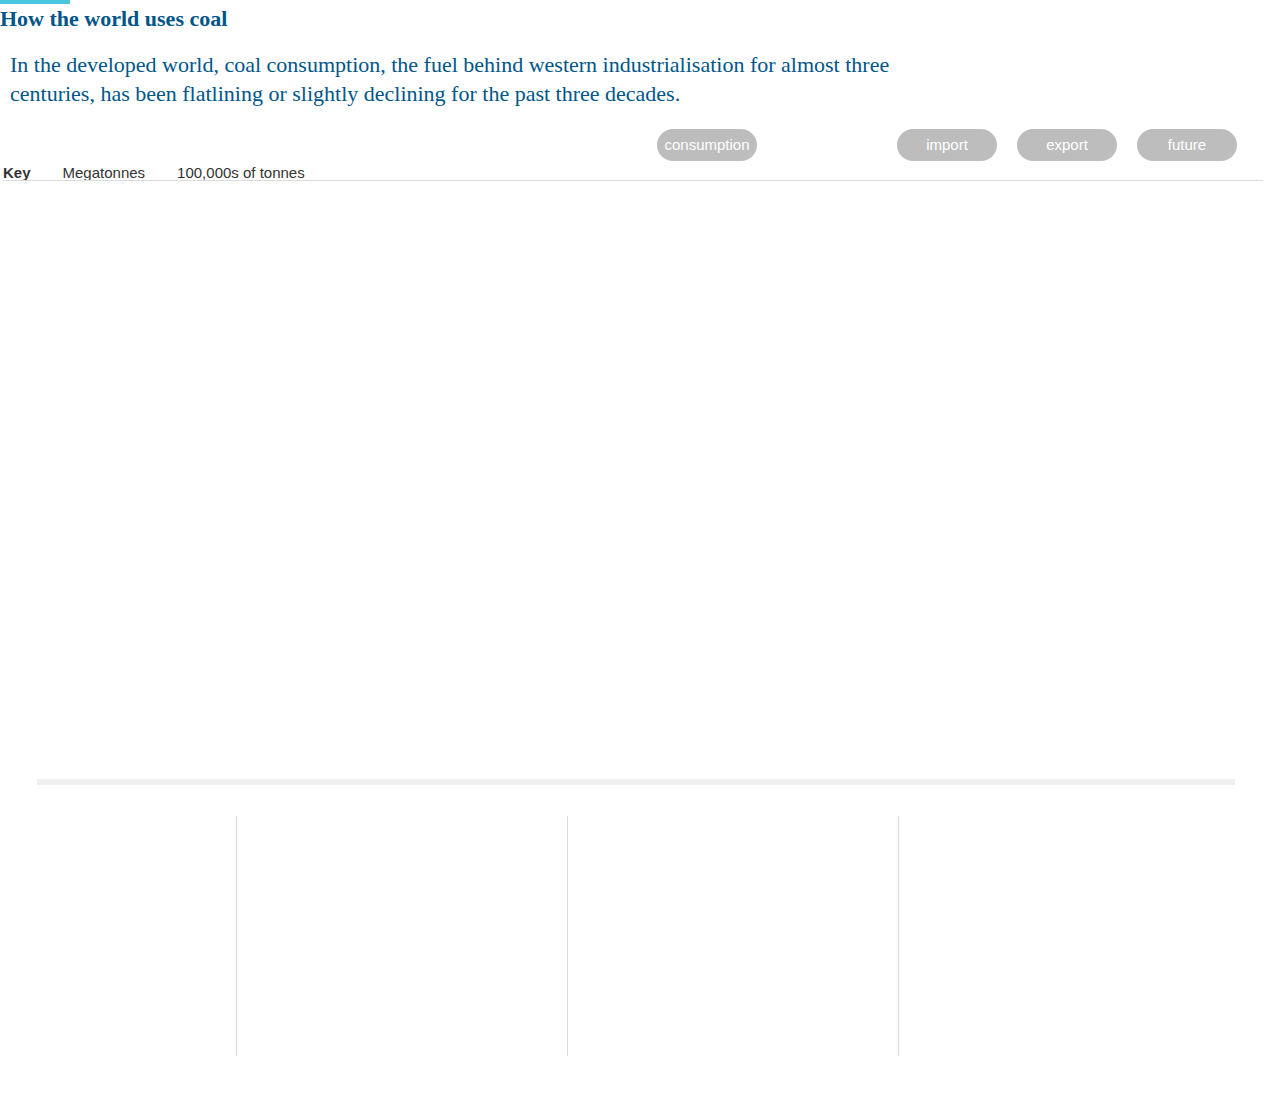
==== commit bcd76da6: "Sunday night updates" ====
--- a/index.html
+++ b/index.html
@@ -82,26 +82,26 @@
 			</div>
 			<div id="factbox-holder">
 					<div id="col1" class="factbox-holder-col-left">
-						<div class="small-col-header"  id="countryTitle">Click the map to select a country</div>
+						<div class="small-col-header"  id="countryTitle"></div>
 					</div>
 
 					<div id="col2" class="factbox-holder-col-center-left">
 						
-						<div id="col-2-number" class="large-number">611%</div>
-						<div class="number-caption" id="col-2-caption">Amount China's consumption grew between 1980 and 2012</div>
+						<div id="col-2-number" class="large-number"> </div>
+						<div class="number-caption" id="col-2-caption"> </div>
 					</div>
 
 
 					<div id="col3" class="factbox-holder-col-center-right">
-						<div id="col-3-number" class="large-number">3.7bn</div>
-						<div class="number-caption"  id="col-3-caption">The number of tonnes China burnt in 2013, China now burns almost as much coal as the rest of the world combined</div>
+						<div id="col-3-number" class="large-number"> </div>
+						<div class="number-caption"  id="col-3-caption"> </div>
 						
 					</div>
 
 
 					<div id="col4" class="factbox-holder-col-right">
-						<div id="col-4-number" class="large-number">4x</div>
-						<div class="number-caption"  id="col-4-caption">China is also the world's biggest coal producer, digging up four times more coal than the next biggest miner the US</div>
+						<div id="col-4-number" class="large-number"> </div>
+						<div class="number-caption"  id="col-4-caption"> </div>
 						
 					</div>
 			</div>
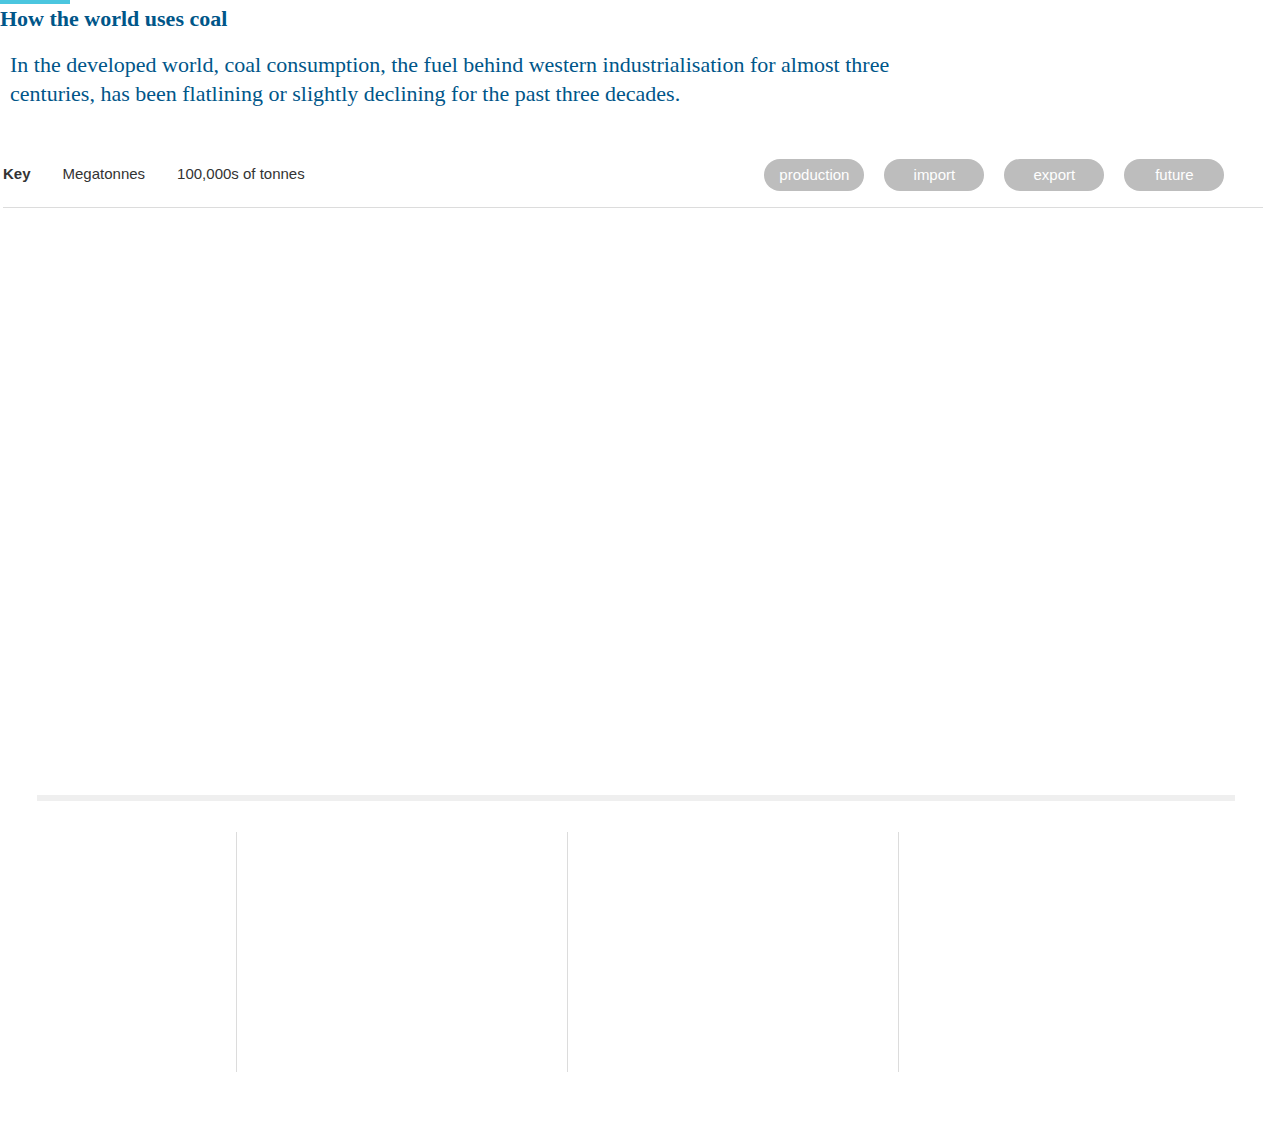
==== commit 9eb88e6e: "CSS tweaks" ====
--- a/index.html
+++ b/index.html
@@ -42,11 +42,11 @@
 				  import
 				</div>
 				
-				<div class="buttonnav-selected"  id="button_Production">
+				<div class="buttonnav"  id="button_Production">
 				 production
 				</div>
 				
-				<div class="buttonnav" id="button_Consumption">
+				<div class="buttonnav-selected" id="button_Consumption">
 				  consumption
 				</div>				
 
--- a/css/main.css
+++ b/css/main.css
@@ -69,10 +69,10 @@
     float: left;
     max-width: 1260px;
     min-width: 320px;
-    padding: 6px 0 24px;
+    padding: 0 0 24px;
     position: relative;
     width: 100%;
-    top:12px;
+    top:0px;
     left: 0px;
     margin-left:-15px;
 
@@ -271,7 +271,7 @@
 
 #factbox-holder{
 	position: relative;
-	top:12px;
+	top:0px;
 	left:0px;
 	float:left;
 	clear:right;
@@ -576,17 +576,6 @@
 	
 }
 
-#graphic-holder{
-	position: relative;
-	left:3px;
-	top:3px;
-	width: 100%;
-	height:560px;
-	float:left;
-	clear:right;
-}
-
-
 
 .buttonnav {
     float: left;
@@ -655,7 +644,6 @@
 	color: #005689;
 }
 
-
 #graphic-holder{
 	position: relative;
 	left:3px;
@@ -699,7 +687,7 @@
     clear: right;
     float: left;
     left: 0px;
-    padding: 24px 0 3px 0px;
+    padding: 25px 0 3px 0px;
     position: absolute;
     top: 90px;
     width: 40%;
@@ -708,26 +696,12 @@
 #button-holder{
 	position: relative;
 	right:3px;
-	width: 100%;
+	width: 99%;
 	float:left;
 	clear:right;
   	text-align: center;
-  	padding-top:9px;
 	height:48px;	
 }
-
-#graphic-holder {
-    border-top: 1px solid #dcdcdc;
-    clear: right;
-    float: left;
-    height: 560px;
-    left: 3px;
-    position: relative;
-    top: 0;
-    width: 100%;
-}
-
-
 
 .buttonnav {
     float: right;
@@ -774,6 +748,7 @@
     padding: 3px 0 0 0;
     position: relative;
     left: 0px;
+    height: 96px;
     width: 100%;
 }
 
@@ -789,14 +764,15 @@
     width: 225px;
 }
 
-#graphic-holder{
-	position: relative;
-	left:3px;
-	top:3px;
-	width: 100%;
-	height:560px;
-	float:left;
-	clear:right;
+#graphic-holder {
+    border-top: 1px solid #dcdcdc;
+    clear: right;
+    float: left;
+    height: 564px;
+    left: 3px;
+    position: relative;
+    top: 0;
+    width: 100%;
 }
 
 .factbox-holder-col-left{
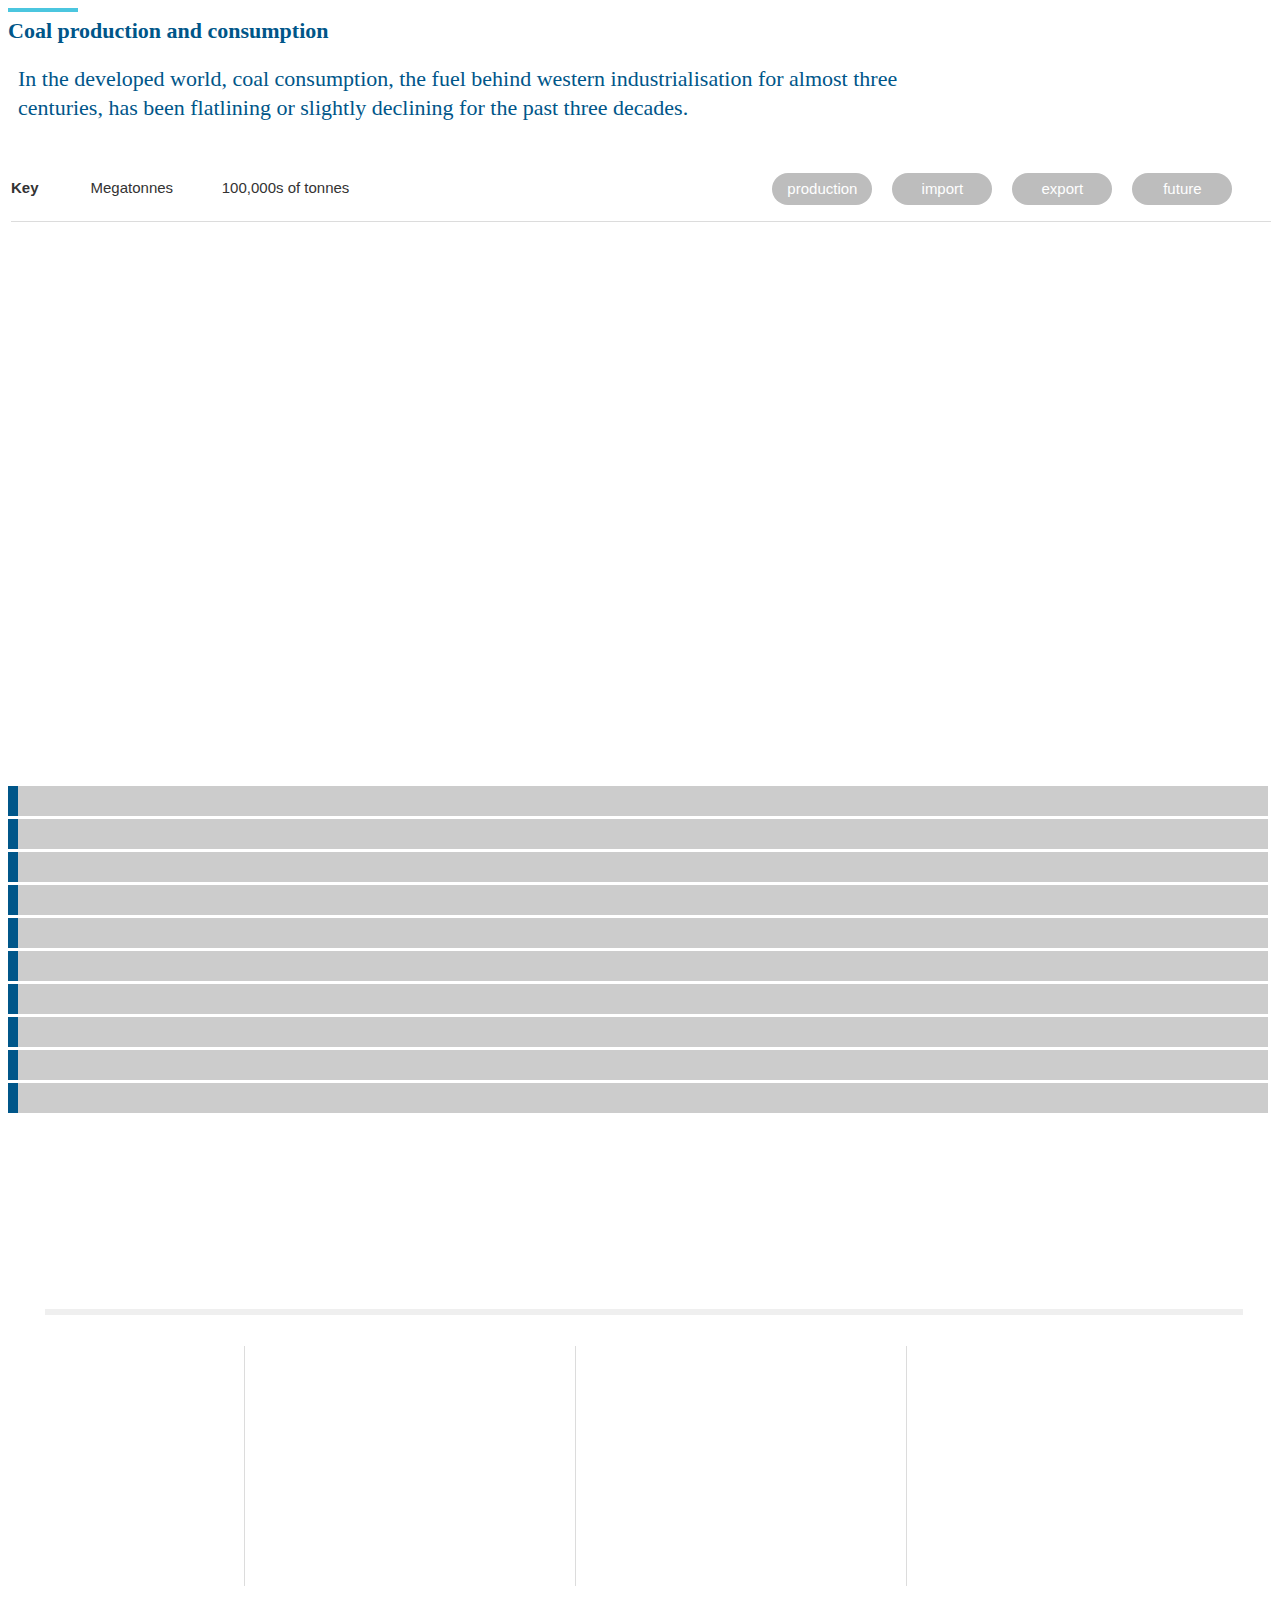
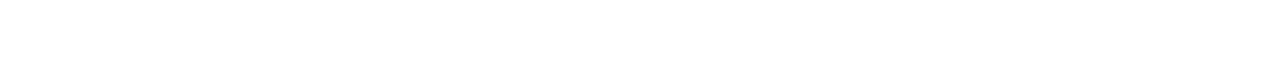
==== commit 89056d53: "timeline move" ====
--- a/index.html
+++ b/index.html
@@ -16,10 +16,11 @@
 <title>Interactive</title>
 </head>
 
-<div id="top-bar"></div>
-	<div id="top-header">How the world uses coal</div>
+
 	<!-- <div id="top-header-sub">since 1980</div> -->
 <div class="wrapper">
+	<div id="top-bar"></div>
+	<div id="top-header">Coal production and consumption</div>
 <div id="yearText" class="large-number-top"> </div>	
 <div class="copy-holder-top" id="copyHolderTop">
 	In the developed world, coal consumption, the fuel behind western industrialisation for almost three centuries, has been flatlining or slightly declining for the past three decades.
@@ -58,7 +59,7 @@
 			
 			<div id="heatmap-key">
 				<div class="key-item-title">Key</div>
-				<div class="key-item" id="key-item-1"><div class="key-item-color-one"></div>Megatonnes</div>
+				<div class="key-item" id="key-item-1"><div class="key-item-color-one"></div><div class="key-item-color-three"></div>Megatonnes&nbsp;&nbsp;&nbsp;&nbsp;</div>
 				<div class="key-item" id="key-item-2"><div class="key-item-color-two"></div>100,000s of tonnes</div>
 				<!-- <div class="key-item-short" id="key-item-3"><div class="key-item-color-three"></div>Imports</div>
 				<div class="key-item-short" id="key-item-4"><div class="key-item-color-four"></div>Exports</div> -->
@@ -67,6 +68,31 @@
 			<div id="graphic-holder">
 
 			</div>
+
+			<div id="graphHolder">
+
+				<div class="graphBarHolder"><div class="graphBarHolderInner" id="bar_CHN"></div></div>
+
+				<div class="graphBarHolder"><div class="graphBarHolderInner" id="bar_USA"></div></div>
+
+				<div class="graphBarHolder"><div class="graphBarHolderInner" id="bar_JPN"></div></div>
+
+				<div class="graphBarHolder"><div class="graphBarHolderInner" id="bar_RUS"></div></div>
+
+				<div class="graphBarHolder"><div class="graphBarHolderInner" id="bar_GBR"></div></div>
+
+				<div class="graphBarHolder"><div class="graphBarHolderInner" id="bar_DEU"></div></div>
+
+				<div class="graphBarHolder"><div class="graphBarHolderInner" id="bar_ZAF"></div></div>
+
+				<div class="graphBarHolder"><div class="graphBarHolderInner" id="bar_IND"></div></div>
+
+				<div class="graphBarHolder"><div class="graphBarHolderInner" id="bar_IDN"></div></div>
+
+				<div class="graphBarHolder"><div class="graphBarHolderInner" id="bar_AUS"></div></div>
+
+
+			</div>	
 			
 			<div class="timeline">
 					<div class="progressContainer">
--- a/css/main.css
+++ b/css/main.css
@@ -63,20 +63,7 @@
 
 /*timeline player*/
 
-.timeline{
-	background-color: #fff;
-    clear: right;
-    float: left;
-    max-width: 1260px;
-    min-width: 320px;
-    padding: 0 0 24px;
-    position: relative;
-    width: 100%;
-    top:0px;
-    left: 0px;
-    margin-left:-15px;
-
-}
+
 
 .progressContainer {
     width: 100%;
@@ -198,9 +185,10 @@
 
 
 .wrapper{
-	position:absolute;
-	top: 48px;
+	position:relative;
+	top: 0px;
 	left:0px;
+
 	background-color:#FFF;
 	min-width:320px;
 	max-width:1260px;
@@ -208,7 +196,7 @@
 }
 
 #top-bar{
-	position:absolute;
+	position:relative;
 	top:0px;
 	left:0px;
 	height:4px;
@@ -217,11 +205,12 @@
 }
 
 #top-header{
-	position:absolute;
+	position:relative;
 	float:left;
 	clear:right;
 	left:0px;
 	top:6px;
+	width:100%;
 	height:auto;
 	font-family:"Guardian Egyptian Headline", Georgia, serif;
 	font-size:2.2em;
@@ -229,6 +218,7 @@
 	font-weight:700;
 	text-align:left;
 	color: #005689;
+	padding-bottom:12px;
 }
 
 #top-header-sub{
@@ -383,9 +373,45 @@
 }
 
 
+/*graph CSS*/
+
+
+.graphBarHolder{
+	position:relative;
+	height:30px;
+	width:100%;
+	margin: 0 0 3px 0;
+	background-color:#CCC;
+	clear:right;
+	float:left;
+
+}
+
+.graphBarHolderInner{
+	position:relative;
+	height:30px;
+	background-color:#005689;
+	left:0px;
+	width:10px;
+
+}
+
+#graphHolder{
+	position: relative;
+	height:500px;
+	float:left;
+	clear:right;
+	width:100%;
+}
+
 /*MAP CSS */
 
 path {
+  stroke: none;
+  fill: #FFF;
+}
+
+path.country{
   stroke: white;
   stroke-width: 0.25px;
   fill: #dbdbd8;
@@ -484,15 +510,15 @@
     clear: right;
     color: #005689;
     float: left;
-    font-family: "Guardian Egyptian Headline",Georgia,serif;
-    font-size: 2.2em;
+    font-family: "Guardian Agate Sans",Georgia,serif;
+    font-size: 1.5em;
     font-weight: 200;
     left: 0;
     line-height: 1.3em;
     margin: 0 0 12px 0px;
 
     padding: 3px 0 0 3px;
-    position: relative;
+    height:180px;
     width: 310px;
     background-color: #FFF;
 }
@@ -501,7 +527,7 @@
 .large-number-top{
 	font-family: "Guardian Egyptian Headline", Georgia, serif;
 	font-weight:200;
-	font-size: 8.1em;
+	font-size: 3.6em;
 	float:left;
 
 	text-align: left;
@@ -521,6 +547,7 @@
 	height:320px;
 	float:left;
 	clear:right;
+	display:none;
 }
 
 .factbox-holder-col-left{
@@ -540,7 +567,23 @@
 	float:left;
 	padding-left: 0px;
 	border-bottom: 1px solid #dcdcdc;
-	height:60px;
+	height:auto;
+
+}
+
+
+.timeline{
+	background-color: #fff;
+    clear: right;
+    float: left;
+    max-width: 1260px;
+    min-width: 320px;
+    padding: 0 0 24px;
+    position: absolute;
+    width: 100%;
+    top:0px;
+    left: 0px;
+    margin-left:-15px;
 
 }
 
@@ -657,10 +700,11 @@
 .factbox-holder-col-left{
 	position: relative;
 	width:140px;
-	height:300px;
+	height:auto;
 	float:left;
 	clear:right;
 	padding-right: 10px;
+	margin-bottom:100%;
 
 }
 
@@ -675,6 +719,22 @@
 	height:240px;
 }
 
+
+.timeline{
+	background-color: #fff;
+    clear: right;
+    float: left;
+    max-width: 1260px;
+    min-width: 320px;
+    padding: 0 0 24px;
+    position: relative;
+    width: 100%;
+    top:0px;
+    left: 0px;
+    margin-left:-15px;
+
+}
+
 }
 
 
@@ -689,7 +749,7 @@
     left: 0px;
     padding: 25px 0 3px 0px;
     position: absolute;
-    top: 90px;
+    top: 144px;
     width: 40%;
 }
 
@@ -742,7 +802,7 @@
     font-size: 2.2em;
     font-weight: 200;
     line-height: 1.3em; 
-    margin: 0 0 12px 10px;
+    margin: 12px 0 12px 10px;
     max-width: 940px;
     min-width: 320px;
     padding: 3px 0 0 0;
@@ -790,10 +850,27 @@
 	position: relative;
 	width:320px;
 	float:left;
+	clear:right;
 	padding-left: 10px;
 	border-left: 1px solid #dcdcdc;
 		height:240px;
 }
 
-}
-
+
+.timeline{
+	background-color: #fff;
+    clear: right;
+    float: left;
+    max-width: 1260px;
+    min-width: 320px;
+    padding: 0 0 24px;
+    position: relative;
+    width: 100%;
+    top:0px;
+    left: 0px;
+    margin-left:-15px;
+
+}
+
+}
+
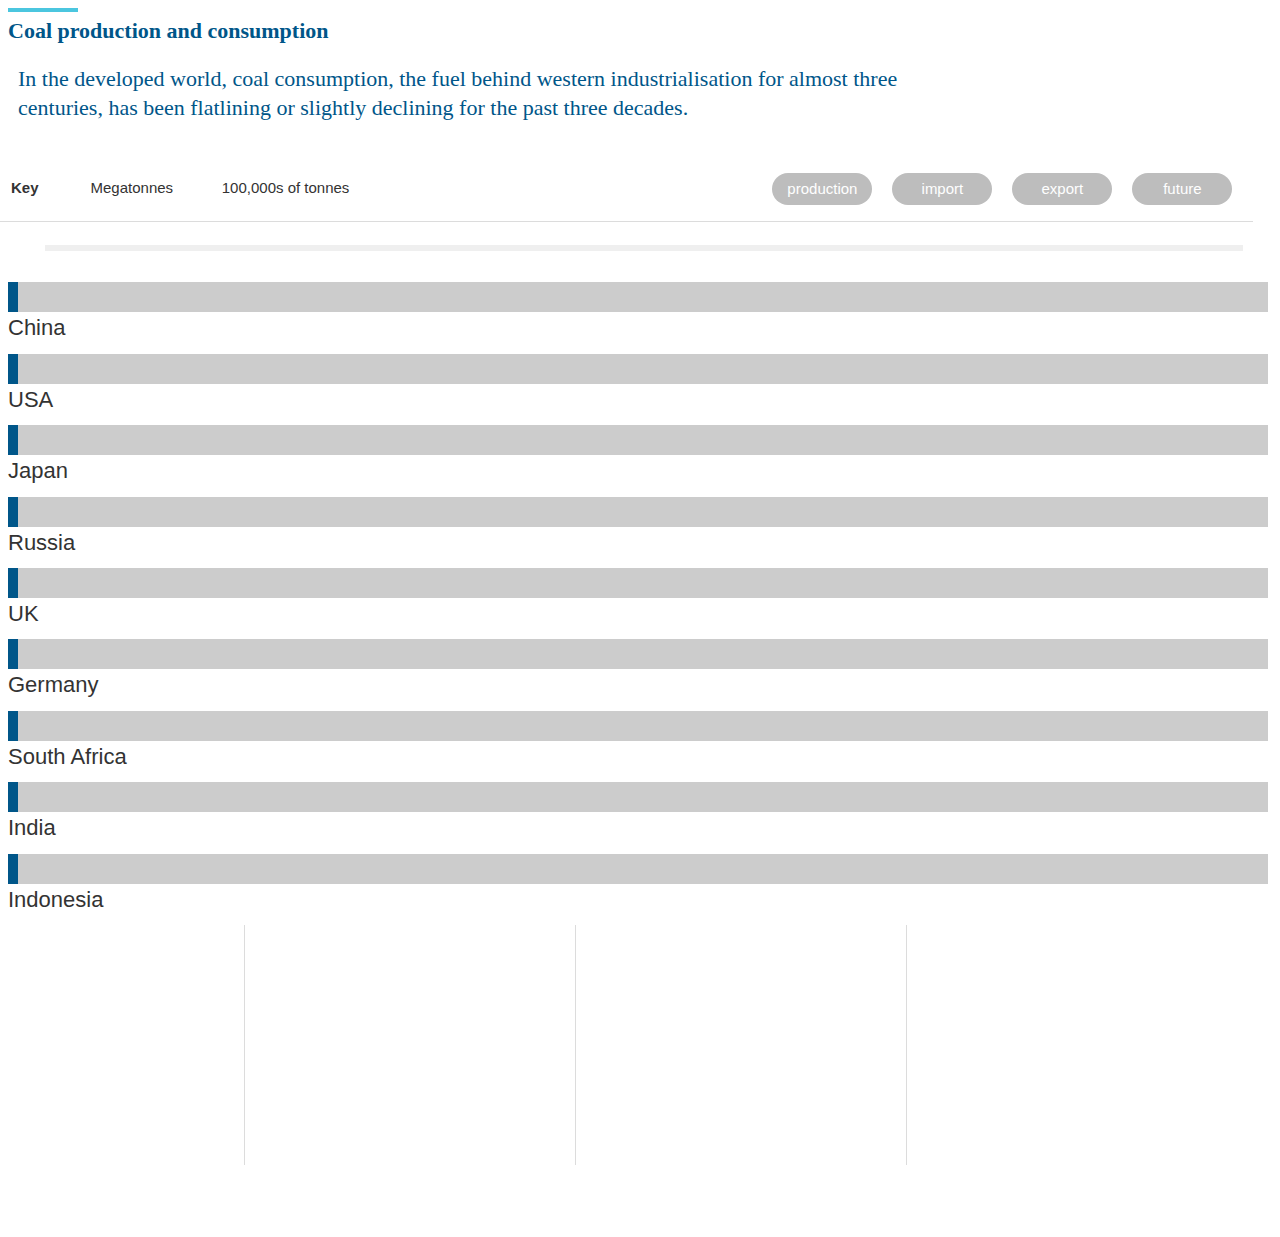
==== commit 67423a62: "Final upload Monday" ====
--- a/index.html
+++ b/index.html
@@ -65,35 +65,8 @@
 				<div class="key-item-short" id="key-item-4"><div class="key-item-color-four"></div>Exports</div> -->
 				
 			</div>
-			<div id="graphic-holder">
-
-			</div>
-
-			<div id="graphHolder">
-
-				<div class="graphBarHolder"><div class="graphBarHolderInner" id="bar_CHN"></div></div>
-
-				<div class="graphBarHolder"><div class="graphBarHolderInner" id="bar_USA"></div></div>
-
-				<div class="graphBarHolder"><div class="graphBarHolderInner" id="bar_JPN"></div></div>
-
-				<div class="graphBarHolder"><div class="graphBarHolderInner" id="bar_RUS"></div></div>
-
-				<div class="graphBarHolder"><div class="graphBarHolderInner" id="bar_GBR"></div></div>
-
-				<div class="graphBarHolder"><div class="graphBarHolderInner" id="bar_DEU"></div></div>
-
-				<div class="graphBarHolder"><div class="graphBarHolderInner" id="bar_ZAF"></div></div>
-
-				<div class="graphBarHolder"><div class="graphBarHolderInner" id="bar_IND"></div></div>
-
-				<div class="graphBarHolder"><div class="graphBarHolderInner" id="bar_IDN"></div></div>
-
-				<div class="graphBarHolder"><div class="graphBarHolderInner" id="bar_AUS"></div></div>
 
 
-			</div>	
-			
 			<div class="timeline">
 					<div class="progressContainer">
 							<!-- <div class="playButton" data-status="paused">
@@ -106,6 +79,42 @@
 						  	</div>
 					</div>
 			</div>
+			<div id="graphic-holder"> </div>
+
+			<div id="graphHolder">
+
+				<div class="graphBarHolder"><div class="graphBarHolderInner" id="bar_CHN"></div></div>
+				<div class="graphBarCaption"  id="cap_CHN">China</div>
+
+				<div class="graphBarHolder"><div class="graphBarHolderInner" id="bar_USA"></div></div>
+				<div class="graphBarCaption"  id="cap_USA">USA</div>
+
+				<div class="graphBarHolder"><div class="graphBarHolderInner" id="bar_JPN"></div></div>
+				<div class="graphBarCaption"  id="cap_JPN">Japan</div>
+
+				<div class="graphBarHolder"><div class="graphBarHolderInner" id="bar_RUS"></div></div>
+				<div class="graphBarCaption"  id="cap_RUS">Russia</div>
+
+				<div class="graphBarHolder"><div class="graphBarHolderInner" id="bar_GBR"></div></div>
+				<div class="graphBarCaption"  id="cap_GBR">UK</div>
+
+				<div class="graphBarHolder"><div class="graphBarHolderInner" id="bar_DEU"></div></div>
+				<div class="graphBarCaption"  id="cap_DEU">Germany</div>
+
+				<div class="graphBarHolder"><div class="graphBarHolderInner" id="bar_ZAF"></div></div>
+				<div class="graphBarCaption"  id="cap_ZAF">South Africa</div>
+
+				<div class="graphBarHolder"><div class="graphBarHolderInner" id="bar_IND"></div></div>
+				<div class="graphBarCaption"  id="cap_IND">India</div>
+
+				<div class="graphBarHolder"><div class="graphBarHolderInner" id="bar_IDN"></div></div>
+				<div class="graphBarCaption"  id="cap_IDN">Indonesia</div>
+
+			
+
+			</div>	
+			
+			
 			<div id="factbox-holder">
 					<div id="col1" class="factbox-holder-col-left">
 						<div class="small-col-header"  id="countryTitle"></div>
--- a/css/main.css
+++ b/css/main.css
@@ -375,7 +375,6 @@
 
 /*graph CSS*/
 
-
 .graphBarHolder{
 	position:relative;
 	height:30px;
@@ -398,10 +397,22 @@
 
 #graphHolder{
 	position: relative;
-	height:500px;
 	float:left;
 	clear:right;
 	width:100%;
+}
+
+.graphBarCaption{
+	font-family: "Guardian Agate Sans", "Helvetica", Helvetica, Arial, sans-serif;
+	font-weight: 400;
+	font-size: 2.2em;
+	line-height: 1.2em;
+	position: relative;
+	float:left;
+	clear:right;
+	width:100%;
+	
+	margin: 0 0 12px 0;
 }
 
 /*MAP CSS */
@@ -442,7 +453,7 @@
   stroke-width: 1.5px;
 }
 
-@media only screen and (max-width:499px){
+@media only screen and (max-width:599px){
 
 .key-item-title {
 	width:20px;
@@ -457,12 +468,13 @@
     position: relative;
     top: 0;
     width: 100%;
+    display:none;
 }
 	
 #button-holder{
-	position: relative;
+	position: absolute;
 	left:3px;
-	top:3px;
+	top:48px;
 
 	width: 100%;
 	float:left;
@@ -516,26 +528,25 @@
     left: 0;
     line-height: 1.3em;
     margin: 0 0 12px 0px;
-
     padding: 3px 0 0 3px;
     height:180px;
     width: 310px;
     background-color: #FFF;
+    position:absolute;
+    top:264px;
 }
 
 
 .large-number-top{
+	position:absolute;
+	top: 216px;
 	font-family: "Guardian Egyptian Headline", Georgia, serif;
 	font-weight:200;
-	font-size: 3.6em;
-	float:left;
-
+	font-size: 4.8em;
+	float:left;
 	text-align: left;
-	
 	padding: 0px 10px 0px 0px;
 	width: auto;
-	
-	
 	color: #005689;
 }
 
@@ -550,6 +561,11 @@
 	display:none;
 }
 
+#graphHolder{
+	position:absolute;
+	top:480px;
+}
+
 .factbox-holder-col-left{
 	position: relative;
 	width:310px;
@@ -571,8 +587,23 @@
 
 }
 
+#factbox-holder{
+	position: absolute;
+	top:1200px;
+	left:0px;
+	float:left;
+	clear:right;
+	margin:0 0 12px 6px;
+	max-width: 1260px;
+	min-width:320px;
+	width:100%;
+
+	background-color: #FFF;
+}
+
 
 .timeline{
+	border-top: 1px solid #dcdcdc;
 	background-color: #fff;
     clear: right;
     float: left;
@@ -581,17 +612,18 @@
     padding: 0 0 24px;
     position: absolute;
     width: 100%;
-    top:0px;
+    top:396px;
     left: 0px;
     margin-left:-15px;
 
 }
 
-}
-
-
-
-@media only screen and (min-width : 500px) and (max-width : 1224px){
+
+}
+
+
+
+@media only screen and (min-width : 600px) and (max-width : 1224px){
 
 #heatmap-key{
 	background-color: rgba(255, 255, 255, 1);
@@ -692,7 +724,6 @@
 	left:3px;
 	top:3px;
 	width: 100%;
-	height:450px;
 	float:left;
 	clear:right;
 }
@@ -720,7 +751,22 @@
 }
 
 
+#factbox-holder{
+	position: relative;
+	top:0px;
+	left:0px;
+	float:left;
+	clear:right;
+	margin:0 0 12px 6px;
+	max-width: 1260px;
+	min-width:320px;
+	width:100%;
+
+	background-color: #FFF;
+}
+
 .timeline{
+	border-top: 1px solid #dcdcdc;
 	background-color: #fff;
     clear: right;
     float: left;
@@ -743,7 +789,7 @@
 @media only screen and (min-width : 1225px) {
 
 #heatmap-key{
-	background-color: rgba(255, 255, 255, 1);
+	/*background-color: rgba(255, 255, 255, 1);*/
     clear: right;
     float: left;
     left: 0px;
@@ -825,10 +871,9 @@
 }
 
 #graphic-holder {
-    border-top: 1px solid #dcdcdc;
+    
     clear: right;
     float: left;
-    height: 564px;
     left: 3px;
     position: relative;
     top: 0;
@@ -857,7 +902,22 @@
 }
 
 
+#factbox-holder{
+	position: relative;
+	top:0px;
+	left:0px;
+	float:left;
+	clear:right;
+	margin:0 0 12px 6px;
+	max-width: 1260px;
+	min-width:320px;
+	width:100%;
+
+	background-color: #FFF;
+}
+
 .timeline{
+	border-top: 1px solid #dcdcdc;
 	background-color: #fff;
     clear: right;
     float: left;
@@ -871,6 +931,5 @@
     margin-left:-15px;
 
 }
-
-}
-
+}
+
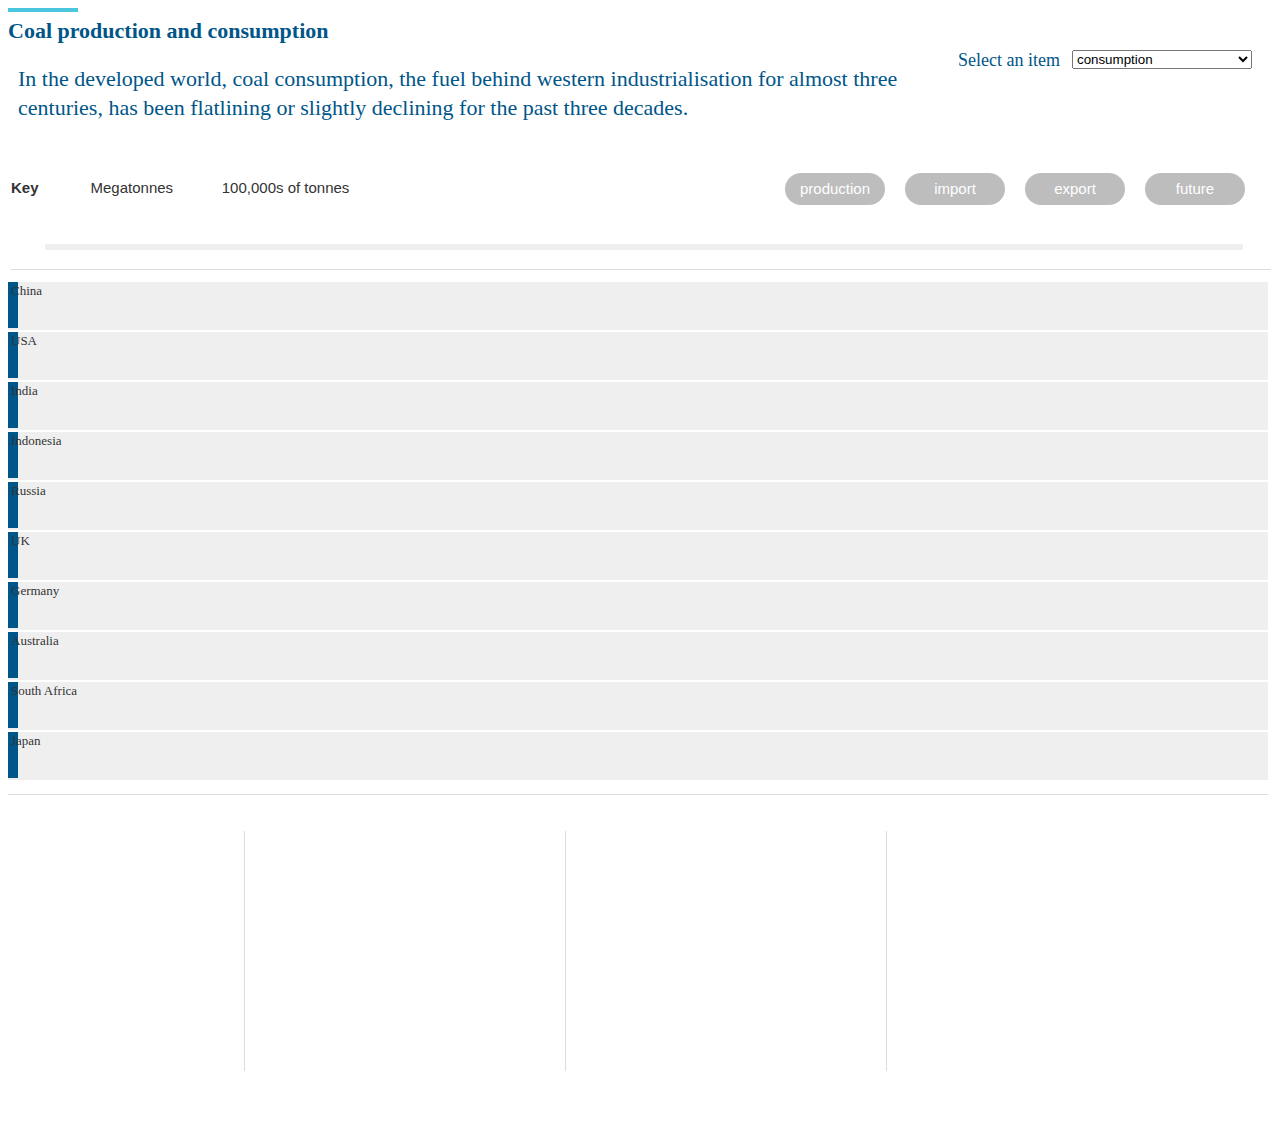
==== commit 654371b3: "Final Changes on Tuesday" ====
--- a/index.html
+++ b/index.html
@@ -26,6 +26,21 @@
 	In the developed world, coal consumption, the fuel behind western industrialisation for almost three centuries, has been flatlining or slightly declining for the past three decades.
 			</div>
 			<!-- <div id="key-holder"></div> -->
+
+
+			<div id="drop-down-holder">
+				<div class="drop-down-Text">Select an item</div>
+				<select id="drop-down-menu" width="180px">
+				  <option value="button_Consumption" id="button_Consumption" selected>consumption</option>
+				  <option value="button_Production" id="button_Production">production</option>
+				  <option value="button_Import" id="button_Import">import</option>
+				  <option value="button_Export" id="button_Export">export</option>
+				  <option value="button_Future" id="button_Future">the future</option>
+				</select>
+			</div>
+
+
+
 			<div id="button-holder">
 				<div class="buttonnav" id="button_Future">
 				  future
@@ -82,36 +97,73 @@
 			<div id="graphic-holder"> </div>
 
 			<div id="graphHolder">
-
-				<div class="graphBarHolder"><div class="graphBarHolderInner" id="bar_CHN"></div></div>
-				<div class="graphBarCaption"  id="cap_CHN">China</div>
-
-				<div class="graphBarHolder"><div class="graphBarHolderInner" id="bar_USA"></div></div>
-				<div class="graphBarCaption"  id="cap_USA">USA</div>
-
-				<div class="graphBarHolder"><div class="graphBarHolderInner" id="bar_JPN"></div></div>
-				<div class="graphBarCaption"  id="cap_JPN">Japan</div>
-
-				<div class="graphBarHolder"><div class="graphBarHolderInner" id="bar_RUS"></div></div>
-				<div class="graphBarCaption"  id="cap_RUS">Russia</div>
-
-				<div class="graphBarHolder"><div class="graphBarHolderInner" id="bar_GBR"></div></div>
-				<div class="graphBarCaption"  id="cap_GBR">UK</div>
-
-				<div class="graphBarHolder"><div class="graphBarHolderInner" id="bar_DEU"></div></div>
-				<div class="graphBarCaption"  id="cap_DEU">Germany</div>
-
-				<div class="graphBarHolder"><div class="graphBarHolderInner" id="bar_ZAF"></div></div>
-				<div class="graphBarCaption"  id="cap_ZAF">South Africa</div>
-
-				<div class="graphBarHolder"><div class="graphBarHolderInner" id="bar_IND"></div></div>
-				<div class="graphBarCaption"  id="cap_IND">India</div>
-
-				<div class="graphBarHolder"><div class="graphBarHolderInner" id="bar_IDN"></div></div>
-				<div class="graphBarCaption"  id="cap_IDN">Indonesia</div>
-
-			
-
+				
+				<div class="graphBarHolder">
+					<div class="graphBarHolderInner" id="bar_CHN"></div>
+					<div class="graphBarCaptionTopStack"  id="cap_CHN">China</div>
+					<div class="graphBarCaptionBottomStack"  id="cap_CHN_B"> </div>
+				</div>
+				
+				
+				<div class="graphBarHolder">
+					<div class="graphBarHolderInner" id="bar_USA"></div>
+					<div class="graphBarCaptionTopStack"  id="cap_USA">USA</div>
+					<div class="graphBarCaptionBottomStack"  id="cap_USA_B"> </div>	
+				</div>
+				
+				<div class="graphBarHolder">
+					<div class="graphBarHolderInner" id="bar_IND"></div>
+					<div class="graphBarCaptionTopStack"  id="cap_IND">India</div>
+					<div class="graphBarCaptionBottomStack"  id="cap_IND_B"> </div>
+				</div>
+				
+				
+				<div class="graphBarHolder">
+					<div class="graphBarHolderInner" id="bar_IDN"></div>
+					<div class="graphBarCaptionTopStack"  id="cap_IDN">Indonesia</div>
+					<div class="graphBarCaptionBottomStack"  id="cap_IDN_B"> </div>
+				</div>
+
+				
+				<div class="graphBarHolder">
+					<div class="graphBarHolderInner" id="bar_RUS"></div>
+					<div class="graphBarCaptionTopStack"  id="cap_RUS">Russia</div>
+					<div class="graphBarCaptionBottomStack"  id="cap_RUS_B"> </div>
+				</div>
+				
+				
+				<div class="graphBarHolder">
+					<div class="graphBarHolderInner" id="bar_GBR"></div>
+					<div class="graphBarCaptionTopStack"  id="cap_GBR">UK</div>
+					<div class="graphBarCaptionBottomStack"  id="cap_GBR_B"> </div>
+				</div>
+				
+				
+				<div class="graphBarHolder">
+					<div class="graphBarHolderInner" id="bar_DEU"></div>
+					<div class="graphBarCaptionTopStack"  id="cap_DEU">Germany</div>
+					<div class="graphBarCaptionBottomStack"  id="cap_DEU_B"> </div>
+				</div>
+				
+				<div class="graphBarHolder">
+					<div class="graphBarHolderInner" id="bar_AUS"></div>
+					<div class="graphBarCaptionTopStack"  id="cap_AUS">Australia</div>
+					<div class="graphBarCaptionBottomStack"  id="cap_AUS_B"> </div>
+				</div>
+				
+				<div class="graphBarHolder">
+					<div class="graphBarHolderInner" id="bar_ZAF"></div>
+					<div class="graphBarCaptionTopStack"  id="cap_ZAF">South Africa</div>
+					<div class="graphBarCaptionBottomStack"  id="cap_ZAF_B"> </div>
+				</div>
+				
+				
+				<div class="graphBarHolder">
+					<div class="graphBarHolderInner" id="bar_JPN"></div>
+					<div class="graphBarCaptionTopStack"  id="cap_JPN">Japan</div>
+					<div class="graphBarCaptionBottomStack"  id="cap_JPN_B"> </div>
+				</div>
+				
 			</div>	
 			
 			
@@ -153,7 +205,7 @@
 <script src="http://interactive.guim.co.uk/libs/iframe-messenger/iframeMessenger.js" type="text/javascript"></script>
 <script src="js/libs/d3/d3.v3.min.js"></script>
 
-<script src='js/libs/jquery-1.10.1.min.js' type="text/javascript"></script>
+<script src='js/libs/jquery-2.1.1.js' type="text/javascript"></script>
 <script src='js/libs/TweenMax.min.js' type="text/javascript"></script>
 <script src="js/libs/touchmouse.js"></script>
 <script src="js/libs/underscore/underscore-min.js" charset="utf-8">
--- a/css/main.css
+++ b/css/main.css
@@ -29,7 +29,7 @@
 	color: #333;
 }
 
-h4{
+h4{	
 	font-family: "Guardian Egyptian Headline", Georgia, serif;
 	font-weight: 400;
 	font-size: 2.4em;
@@ -190,7 +190,7 @@
 	left:0px;
 
 	background-color:#FFF;
-	min-width:320px;
+	min-width:300px;
 	max-width:1260px;
 	width:100%;
 }
@@ -377,18 +377,19 @@
 
 .graphBarHolder{
 	position:relative;
-	height:30px;
+	height:48px;
 	width:100%;
-	margin: 0 0 3px 0;
-	background-color:#CCC;
-	clear:right;
-	float:left;
+	margin: 0 0 2px 0;
+	background-color:#EFEFEF;
+	clear:right;
+	float:left;
+
 
 }
 
 .graphBarHolderInner{
 	position:relative;
-	height:30px;
+	height:46px;
 	background-color:#005689;
 	left:0px;
 	width:10px;
@@ -399,20 +400,39 @@
 	position: relative;
 	float:left;
 	clear:right;
+
 	width:100%;
-}
-
-.graphBarCaption{
-	font-family: "Guardian Agate Sans", "Helvetica", Helvetica, Arial, sans-serif;
-	font-weight: 400;
-	font-size: 2.2em;
-	line-height: 1.2em;
-	position: relative;
-	float:left;
-	clear:right;
-	width:100%;
+
+	margin-bottom:36px;
+	padding:12px 0 12px;
+	border-bottom: 1px solid #DCDCDC;
+}
+
+.graphBarCaptionTopStack{
+	font-family: "Guardian Egyptian Headline", "Georgia", Georgia, serif;
+	font-weight: 400;
+	font-size: 1.3em;
+	line-height: 0.9em;
+	position: absolute;
+	top:0px;
+	float:left;
+	clear:right;
+	width:auto;
 	
-	margin: 0 0 12px 0;
+	margin:3px 0 1px  3px;
+}
+.graphBarCaptionBottomStack{
+	clear: right;
+    float: left;
+    font-family: "Guardian Egyptian Headline","Georgia",Georgia,serif;
+    font-size: 2.7em;
+    font-weight: 400;
+    line-height: 1.2em;
+    position: absolute;
+    top: 9px;
+    width: auto;
+	
+	margin:6px 0 0 3px;
 }
 
 /*MAP CSS */
@@ -462,13 +482,47 @@
 #heatmap-key{
 	background-color: rgba(255, 255, 255, 1);
     clear: right;
+    display: inline;
     float: left;
     left: 0;
-    padding: 24px 0 3px 6px;
-    position: relative;
-    top: 0;
-    width: 100%;
-    display:none;
+    padding: 36px 0 3px;
+    position: absolute;
+    top: 228px;
+    width: 320px;
+}
+
+
+.key-item-title, .key-item-title-short, .key-item, .key-item-short{
+	width:100px;
+	height:auto;
+	float:left;
+	clear:right;
+	padding-left: 12px;
+	font-family: "Guardian Agate Sans", Arial, sans-serif;
+	font-weight: 600;
+	font-size:1.2em;
+	line-height: 1.5em;
+	color: #333;
+	margin-bottom: 10px;
+}
+
+.key-item{
+	width:auto;
+	font-weight: 400;
+	
+}
+
+.key-item-short{
+	width:auto;
+	font-weight: 400;
+}
+
+.key-item-title {
+	width:auto;
+	float:left;
+	clear:right;
+	padding-left:3px;
+
 }
 	
 #button-holder{
@@ -477,337 +531,13 @@
 	top:48px;
 
 	width: 100%;
-	float:left;
-	clear:right;
+	float:right;
+	clear:left;
   	text-align: center;
   	padding-top:23px;
 	height:auto;
-
-	
-}
-
-
-.buttonnav {
-    float: left;
-    width:100px;
-	height:25px;
-	border-radius: 16px;
-	text-align: center;
-	margin: 0 20px 12px 0;
-	padding: 7px 0 0 0;
-	font-family: "Guardian Agate Sans", Arial, sans-serif;
-	font-size: 15px;
-	overflow:hidden;
-	color: #FFFFFF;
-	background-color: #bdbdbd !important;
-	cursor:pointer;
-}
-
-.buttonnav-selected {
-    float: left;
-    width:100px;
-	height:25px;
-	border-radius: 16px;
-	text-align: center;
-	margin: 0 20px 12px 0;
-	padding: 7px 0 0 0;
-	font-family: "Guardian Agate Sans", Arial, sans-serif;
-	font-size: 15px;
-	color: #FFFFFF;
-	cursor:pointer;
-}
-
-
-.copy-holder-top {
-    clear: right;
-    color: #005689;
-    float: left;
-    font-family: "Guardian Agate Sans",Georgia,serif;
-    font-size: 1.5em;
-    font-weight: 200;
-    left: 0;
-    line-height: 1.3em;
-    margin: 0 0 12px 0px;
-    padding: 3px 0 0 3px;
-    height:180px;
-    width: 310px;
-    background-color: #FFF;
-    position:absolute;
-    top:264px;
-}
-
-
-.large-number-top{
-	position:absolute;
-	top: 216px;
-	font-family: "Guardian Egyptian Headline", Georgia, serif;
-	font-weight:200;
-	font-size: 4.8em;
-	float:left;
-	text-align: left;
-	padding: 0px 10px 0px 0px;
-	width: auto;
-	color: #005689;
-}
-
-#graphic-holder{
-	position: relative;
-	left:3px;
-	top:3px;
-	width: 100%;
-	height:320px;
-	float:left;
-	clear:right;
-	display:none;
-}
-
-#graphHolder{
-	position:absolute;
-	top:480px;
-}
-
-.factbox-holder-col-left{
-	position: relative;
-	width:310px;
-	height:60px;
-	float:left;
-	clear:right;
-	padding-right: 10px;
-}
-
-
-
-.factbox-holder-col-right, .factbox-holder-col-center-left, .factbox-holder-col-center-right{
-	position: relative;
-	width:320px;
-	float:left;
-	padding-left: 0px;
-	border-bottom: 1px solid #dcdcdc;
-	height:auto;
-
-}
-
-#factbox-holder{
-	position: absolute;
-	top:1200px;
-	left:0px;
-	float:left;
-	clear:right;
-	margin:0 0 12px 6px;
-	max-width: 1260px;
-	min-width:320px;
-	width:100%;
-
-	background-color: #FFF;
-}
-
-
-.timeline{
-	border-top: 1px solid #dcdcdc;
-	background-color: #fff;
-    clear: right;
-    float: left;
-    max-width: 1260px;
-    min-width: 320px;
-    padding: 0 0 24px;
-    position: absolute;
-    width: 100%;
-    top:396px;
-    left: 0px;
-    margin-left:-15px;
-
-}
-
-
-}
-
-
-
-@media only screen and (min-width : 600px) and (max-width : 1224px){
-
-#heatmap-key{
-	background-color: rgba(255, 255, 255, 1);
-    clear: right;
-    float: left;
-    left: 0;
-    padding: 24px 0 3px 6px;
-    position: relative;
-    top: 0;
-    width: 100%;
-}
-	
-#button-holder{
-	position: relative;
-	left:3px;
-	top:3px;
-
-	width: 100%;
-	float:left;
-	clear:right;
-  	text-align: center;
-  	padding-top:23px;
-	height:auto;
-
-	
-}
-
-
-.buttonnav {
-    float: left;
-    width:100px;
-	height:25px;
-	border-radius: 16px;
-	text-align: center;
-	margin: 0 20px 12px 0;
-	padding: 7px 0 0 0;
-	font-family: "Guardian Agate Sans", Arial, sans-serif;
-	font-size: 15px;
-	overflow:hidden;
-	color: #FFFFFF;
-	background-color: #bdbdbd !important;
-	cursor:pointer;
-}
-
-.buttonnav-selected {
-    float: left;
-    width:100px;
-	height:25px;
-	border-radius: 16px;
-	text-align: center;
-	margin: 0 20px 12px 0;
-	padding: 7px 0 0 0;
-	font-family: "Guardian Agate Sans", Arial, sans-serif;
-	font-size: 15px;
-	color: #FFFFFF;
-	cursor:pointer;
-}
-
-
-.copy-holder-top {
-    clear: right;
-    color: #005689;
-    float: left;
-    font-family: "Guardian Egyptian Headline",Georgia,serif;
-    font-size: 2.2em;
-    font-weight: 200;
-    left: 0;
-    line-height: 1.3em;
-    margin: 0 0 12px 0px;
-   	border-left: 1px solid #005689;
-    padding: 3px 0 0 10px;
-    position: relative;
-    
-    width: 450px;
-    height: 192px;
-
-    background-color: #FFF;
-}
-
-
-.large-number-top{
-	font-family: "Guardian Egyptian Headline", Georgia, serif;
-	font-weight:200;
-	font-size: 10em;
-	float:left;
-
-	text-align: left;
-	
-	padding: 0px 10px 0px 0px;
-	width: 225px;
-	
-	
-	color: #005689;
-}
-
-#graphic-holder{
-	position: relative;
-	left:3px;
-	top:3px;
-	width: 100%;
-	float:left;
-	clear:right;
-}
-
-.factbox-holder-col-left{
-	position: relative;
-	width:140px;
-	height:auto;
-	float:left;
-	clear:right;
-	padding-right: 10px;
-	margin-bottom:100%;
-
-}
-
-
-
-.factbox-holder-col-right, .factbox-holder-col-center-left, .factbox-holder-col-center-right{
-	position: relative;
-	width:320px;
-	float:left;
-	padding-left: 10px;
-	border-left: 1px solid #dcdcdc;
-	height:240px;
-}
-
-
-#factbox-holder{
-	position: relative;
-	top:0px;
-	left:0px;
-	float:left;
-	clear:right;
-	margin:0 0 12px 6px;
-	max-width: 1260px;
-	min-width:320px;
-	width:100%;
-
-	background-color: #FFF;
-}
-
-.timeline{
-	border-top: 1px solid #dcdcdc;
-	background-color: #fff;
-    clear: right;
-    float: left;
-    max-width: 1260px;
-    min-width: 320px;
-    padding: 0 0 24px;
-    position: relative;
-    width: 100%;
-    top:0px;
-    left: 0px;
-    margin-left:-15px;
-
-}
-
-}
-
-
-
-
-@media only screen and (min-width : 1225px) {
-
-#heatmap-key{
-	/*background-color: rgba(255, 255, 255, 1);*/
-    clear: right;
-    float: left;
-    left: 0px;
-    padding: 25px 0 3px 0px;
-    position: absolute;
-    top: 144px;
-    width: 40%;
-}
-
-#button-holder{
-	position: relative;
-	right:3px;
-	width: 99%;
-	float:left;
-	clear:right;
-  	text-align: center;
-	height:48px;	
-}
+}
+
 
 .buttonnav {
     float: right;
@@ -841,6 +571,344 @@
 
 
 .copy-holder-top {
+     background-color: #fff;
+    clear: right;
+    color: #005689;
+    float: left;
+    font-family: "Guardian Agate Sans",Georgia,serif;
+    font-size: 1.5em;
+    font-weight: 200;
+    height: 180px;
+    left: 0;
+    line-height: 1.3em;
+    margin: 0 0 12px;
+    padding: 3px 0 0 3px;
+    position: absolute;
+    top: 836px;
+    width: 310px;
+}
+
+
+.large-number-top{
+	border-top: 1px solid #dcdcdc;
+    color: #005689;
+    float: left;
+    font-family: "Guardian Egyptian Headline",Georgia,serif;
+    font-size: 4.8em;
+    font-weight: 200;
+    padding: 3px 10px 0 0;
+    position: absolute;
+    text-align: left;
+    top: 144px;
+    width: 98%;
+}
+
+#graphic-holder{
+	position: relative;
+	left:3px;
+	top:3px;
+	width: 100%;
+	height:320px;
+	float:left;
+	clear:right;
+	display:none;
+}
+
+#graphHolder{
+	border-top: 1px solid #dcdcdc;
+    position: absolute;
+    top: 288px;
+    width: 100%;
+}
+
+.factbox-holder-col-left{
+	position: relative;
+	width:310px;
+	height:60px;
+	float:left;
+	clear:right;
+	padding-right: 10px;
+}
+
+
+
+.factbox-holder-col-right, .factbox-holder-col-center-left, .factbox-holder-col-center-right{
+	position: relative;
+	width:320px;
+	float:left;
+	padding-left: 0px;
+	border-bottom: 1px solid #dcdcdc;
+	height:auto;
+
+}
+
+#factbox-holder{
+	position: absolute;
+	top:980px;
+	left:0px;
+	float:left;
+	clear:right;
+	margin:0 0 12px 6px;
+	max-width: 1260px;
+	min-width:300px;
+	width:100%;
+
+	background-color: #FFF;
+}
+
+
+.timeline{
+
+	background-color: #fff;
+    clear: right;
+    float: left;
+    max-width: 1260px;
+    min-width: 320px;
+    padding: 0 0 12px;
+    position: absolute;
+    width: 90%;
+    top:196px;
+    left: 0px;
+    margin-left: 0;
+
+}
+
+#drop-down-holder{
+	position:relative;
+	top:24px;
+	width:90%;
+	padding:24px 0 0 0;
+	display:block;
+}
+
+
+}
+
+
+
+@media only screen and (min-width : 600px) and (max-width : 1155px){
+
+#heatmap-key{
+	background-color: rgba(255, 255, 255, 1);
+    clear: right;
+    float: left;
+    left: 0;
+    padding: 24px 0 3px 6px;
+    position: relative;
+    top: 0;
+    width: 100%;
+}
+	
+#button-holder{
+	position: relative;
+	left:3px;
+	top:3px;
+	width: 100%;
+	float:left;
+	clear:right;
+  	text-align: center;
+  	padding-top:23px;
+	height:auto;
+}
+
+
+.buttonnav {
+    float: right;
+    width:100px;
+	height:25px;
+	border-radius: 16px;
+	text-align: center;
+	margin: 0 20px 12px 0;
+	padding: 7px 0 0 0;
+	font-family: "Guardian Agate Sans", Arial, sans-serif;
+	font-size: 15px;
+	overflow:hidden;
+	color: #FFFFFF;
+	background-color: #bdbdbd !important;
+	cursor:pointer;
+}
+
+.buttonnav-selected {
+    float: right;
+    width:100px;
+	height:25px;
+	border-radius: 16px;
+	text-align: center;
+	margin: 0 20px 12px 0;
+	padding: 7px 0 0 0;
+	font-family: "Guardian Agate Sans", Arial, sans-serif;
+	font-size: 15px;
+	color: #FFFFFF;
+	cursor:pointer;
+}
+
+
+.copy-holder-top {
+    clear: right;
+    color: #005689;
+    float: left;
+    font-family: "Guardian Egyptian Headline",Georgia,serif;
+    font-size: 2.2em;
+    font-weight: 200;
+    left: 0;
+    line-height: 1.3em;
+    margin: 0 0 12px 0px;
+   	border-left: 1px solid #005689;
+    padding: 3px 0 0 10px;
+    position: relative;
+    
+    width: 450px;
+    height: 192px;
+
+    background-color: #FFF;
+}
+
+
+.large-number-top{
+	font-family: "Guardian Egyptian Headline", Georgia, serif;
+	font-weight:200;
+	font-size: 10em;
+	float:left;
+
+	text-align: left;
+	
+	padding: 0px 10px 0px 0px;
+	width: 225px;
+	
+	
+	color: #005689;
+}
+
+#graphic-holder{
+	position: relative;
+	left:3px;
+	top:3px;
+	width: 100%;
+	float:left;
+	clear:right;
+	border-top: 1px solid #dcdcdc;
+}
+
+.factbox-holder-col-left{
+	position: relative;
+	width:140px;
+	height:auto;
+	float:left;
+	clear:right;
+	padding-right: 10px;
+	margin-bottom:100%;
+
+}
+
+
+
+.factbox-holder-col-right, .factbox-holder-col-center-left, .factbox-holder-col-center-right{
+	position: relative;
+	width:320px;
+	float:left;
+	padding-left: 10px;
+	border-left: 1px solid #dcdcdc;
+	height:240px;
+}
+
+
+#factbox-holder{
+	position: relative;
+	top:0px;
+	left:0px;
+	float:left;
+	clear:right;
+	margin:0 0 12px 6px;
+	max-width: 1260px;
+	min-width:320px;
+	width:100%;
+
+	background-color: #FFF;
+}
+
+.timeline{
+	
+	background-color: #fff;
+    clear: right;
+    float: left;
+    max-width: 1260px;
+    min-width: 320px;
+    padding: 0 0 12px;
+    position: relative;
+    width: 100%;
+    top:0px;
+    left: 0px;
+
+}
+
+#drop-down-holder{
+	position:relative;
+	top:24px;
+	width:90%;
+	padding:24px 0 0 0;
+	display:none;
+}
+
+}
+
+
+
+
+@media only screen and (min-width : 1156px) {
+
+#heatmap-key{
+	/*background-color: rgba(255, 255, 255, 1);*/
+    clear: right;
+    float: left;
+    left: 0px;
+    padding: 25px 0 3px 0px;
+    position: absolute;
+    top: 144px;
+    width: 40%;
+}
+
+#button-holder{
+	position: relative;
+	right:3px;
+	width: 100%;
+	float:left;
+	clear:right;
+  	text-align: center;
+	height:48px;	
+}
+
+.buttonnav {
+    float: right;
+    width:100px;
+	height:25px;
+	border-radius: 16px;
+	text-align: center;
+	margin: 0 20px 12px 0;
+	padding: 7px 0 0 0;
+	font-family: "Guardian Agate Sans", Arial, sans-serif;
+	font-size: 15px;
+	overflow:hidden;
+	color: #FFFFFF;
+	background-color: #bdbdbd !important;
+	cursor:pointer;
+}
+
+.buttonnav-selected {
+    float: right;
+    width:100px;
+	height:25px;
+	border-radius: 16px;
+	text-align: center;
+	margin: 0 20px 12px 0;
+	padding: 7px 0 0 0;
+	font-family: "Guardian Agate Sans", Arial, sans-serif;
+	font-size: 15px;
+	color: #FFFFFF;
+	cursor:pointer;
+}
+
+
+.copy-holder-top {
     clear: right;
     color: #005689;
     float: left;
@@ -878,6 +946,7 @@
     position: relative;
     top: 0;
     width: 100%;
+    border-top: 1px solid #dcdcdc;
 }
 
 .factbox-holder-col-left{
@@ -896,9 +965,8 @@
 	width:320px;
 	float:left;
 	clear:right;
-	padding-left: 10px;
 	border-left: 1px solid #dcdcdc;
-		height:240px;
+	height:240px;
 }
 
 
@@ -917,19 +985,50 @@
 }
 
 .timeline{
-	border-top: 1px solid #dcdcdc;
+	
 	background-color: #fff;
     clear: right;
     float: left;
     max-width: 1260px;
     min-width: 320px;
-    padding: 0 0 24px;
+    padding: 0 0 12px;
     position: relative;
     width: 100%;
     top:0px;
     left: 0px;
     margin-left:-15px;
 
-}
-}
-
+#drop-down-holder{
+	position:relative;
+	top:24px;
+	width:90%;
+	padding:24px 0 0 0;
+	display:none;
+}
+
+}
+}
+
+
+
+.drop-down-Text{
+	postion: relative;
+	left: 0px;
+	top:24px;
+	float: left;
+    font-family: "Guardian Egyptian Headline",Georgia,serif;
+    font-size: 1.8em;
+    font-weight: 500;
+    color:#005689;
+    padding:0 12px 0 0;
+}
+
+
+#drop-down-menu{
+ width:180px;  
+}
+
+
+#drop-down-menu option{
+  width:180px;  
+}